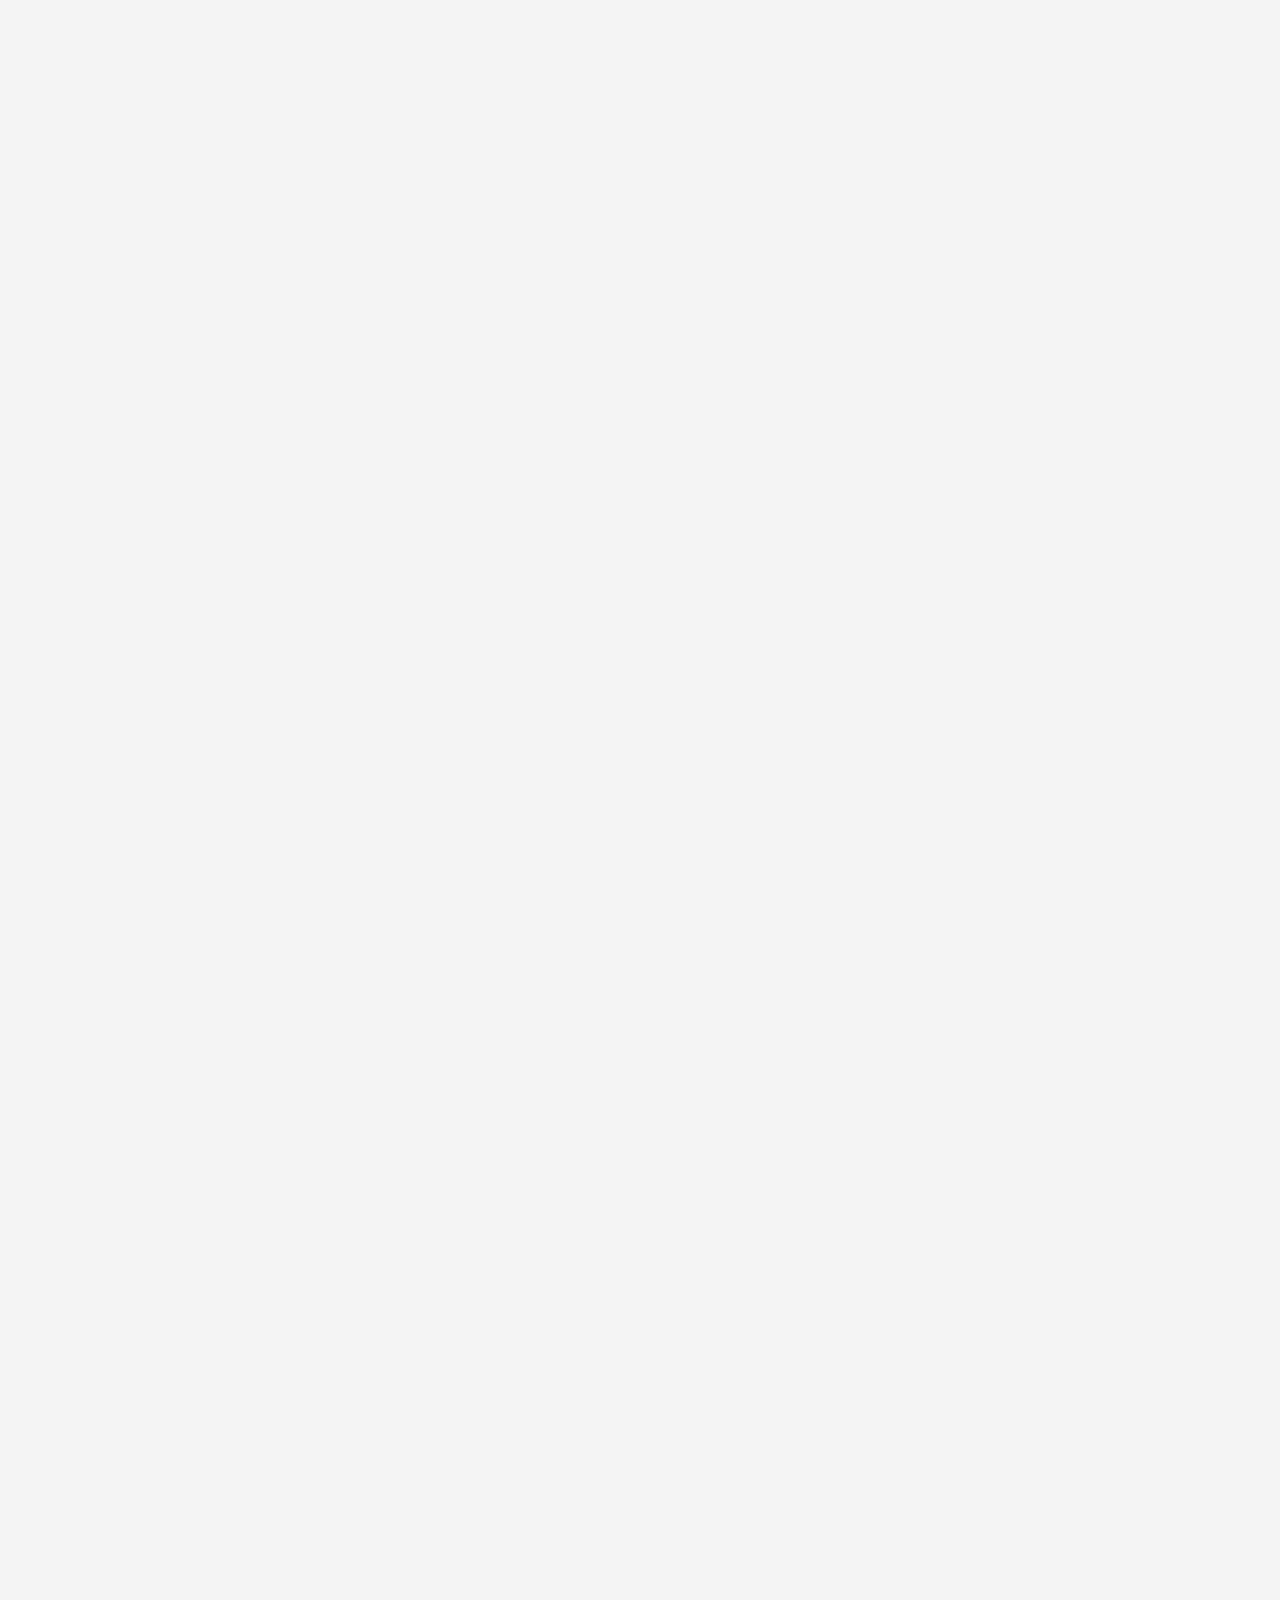
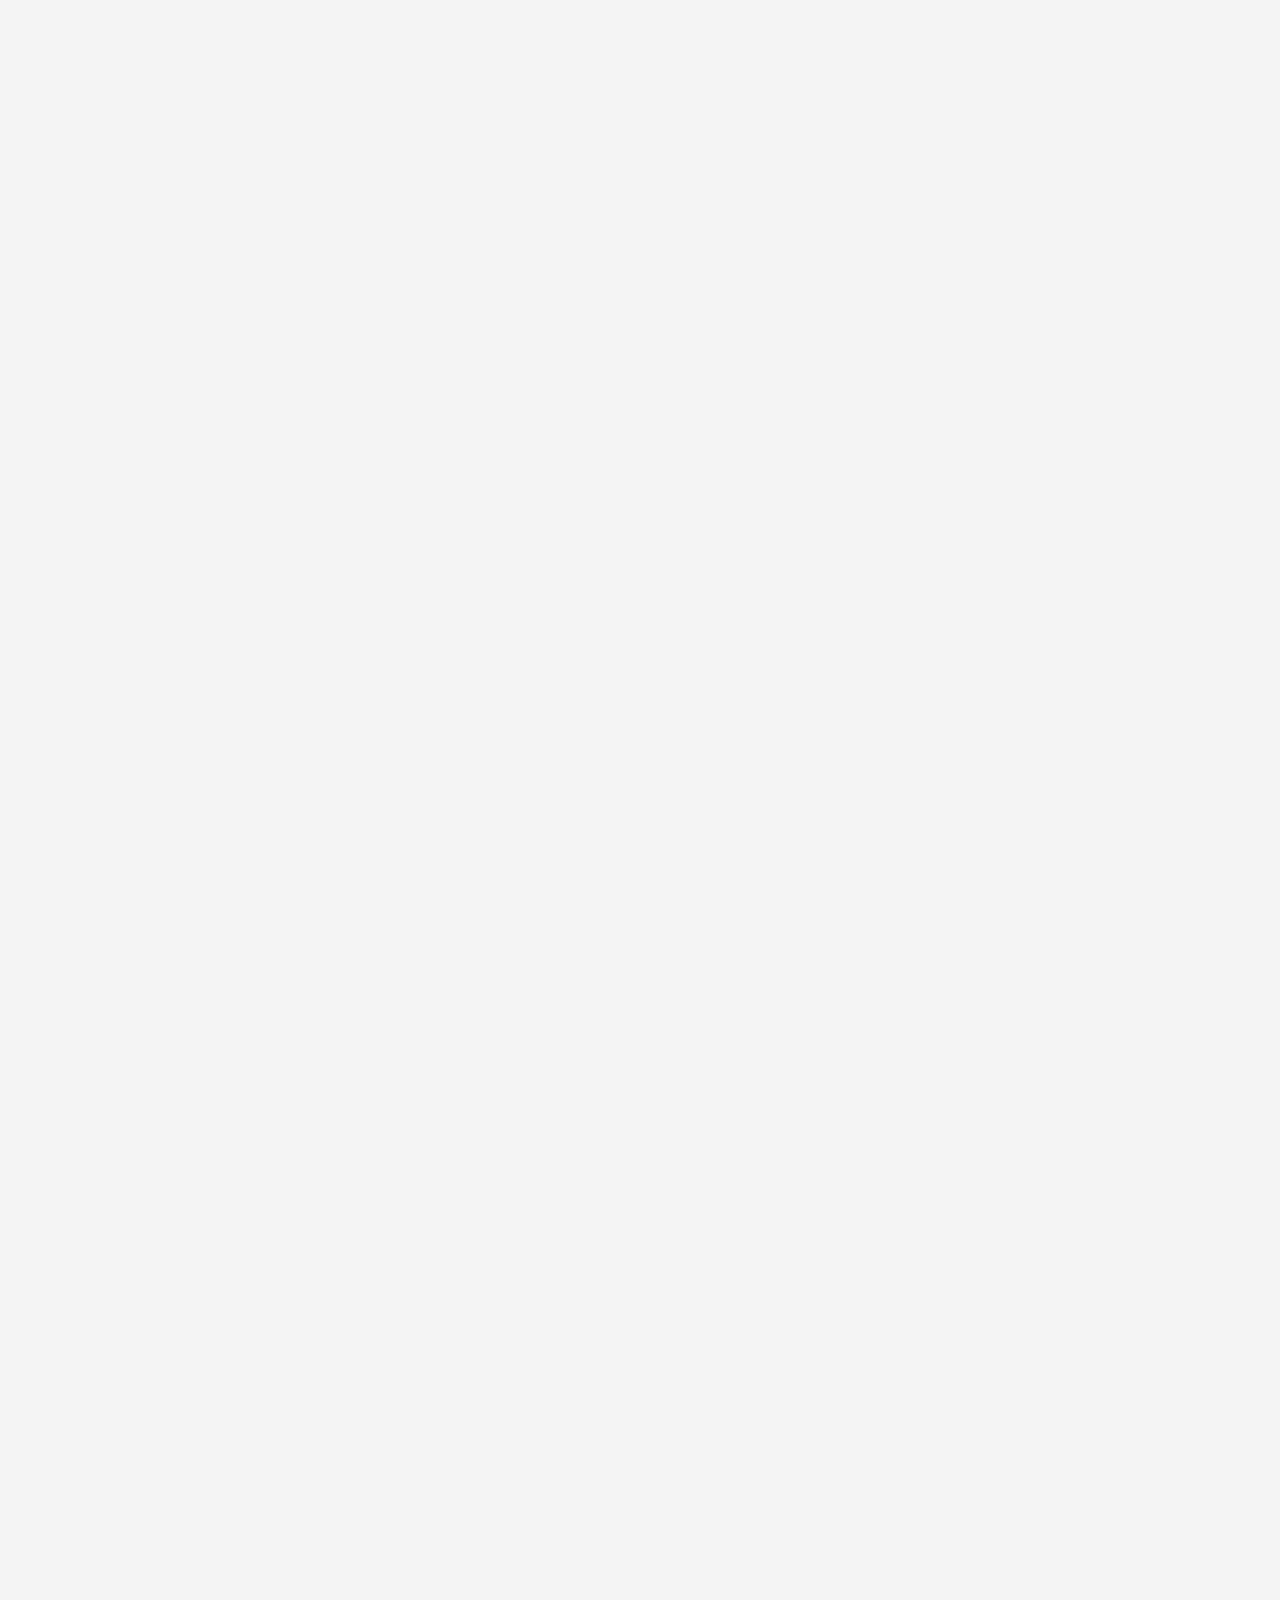
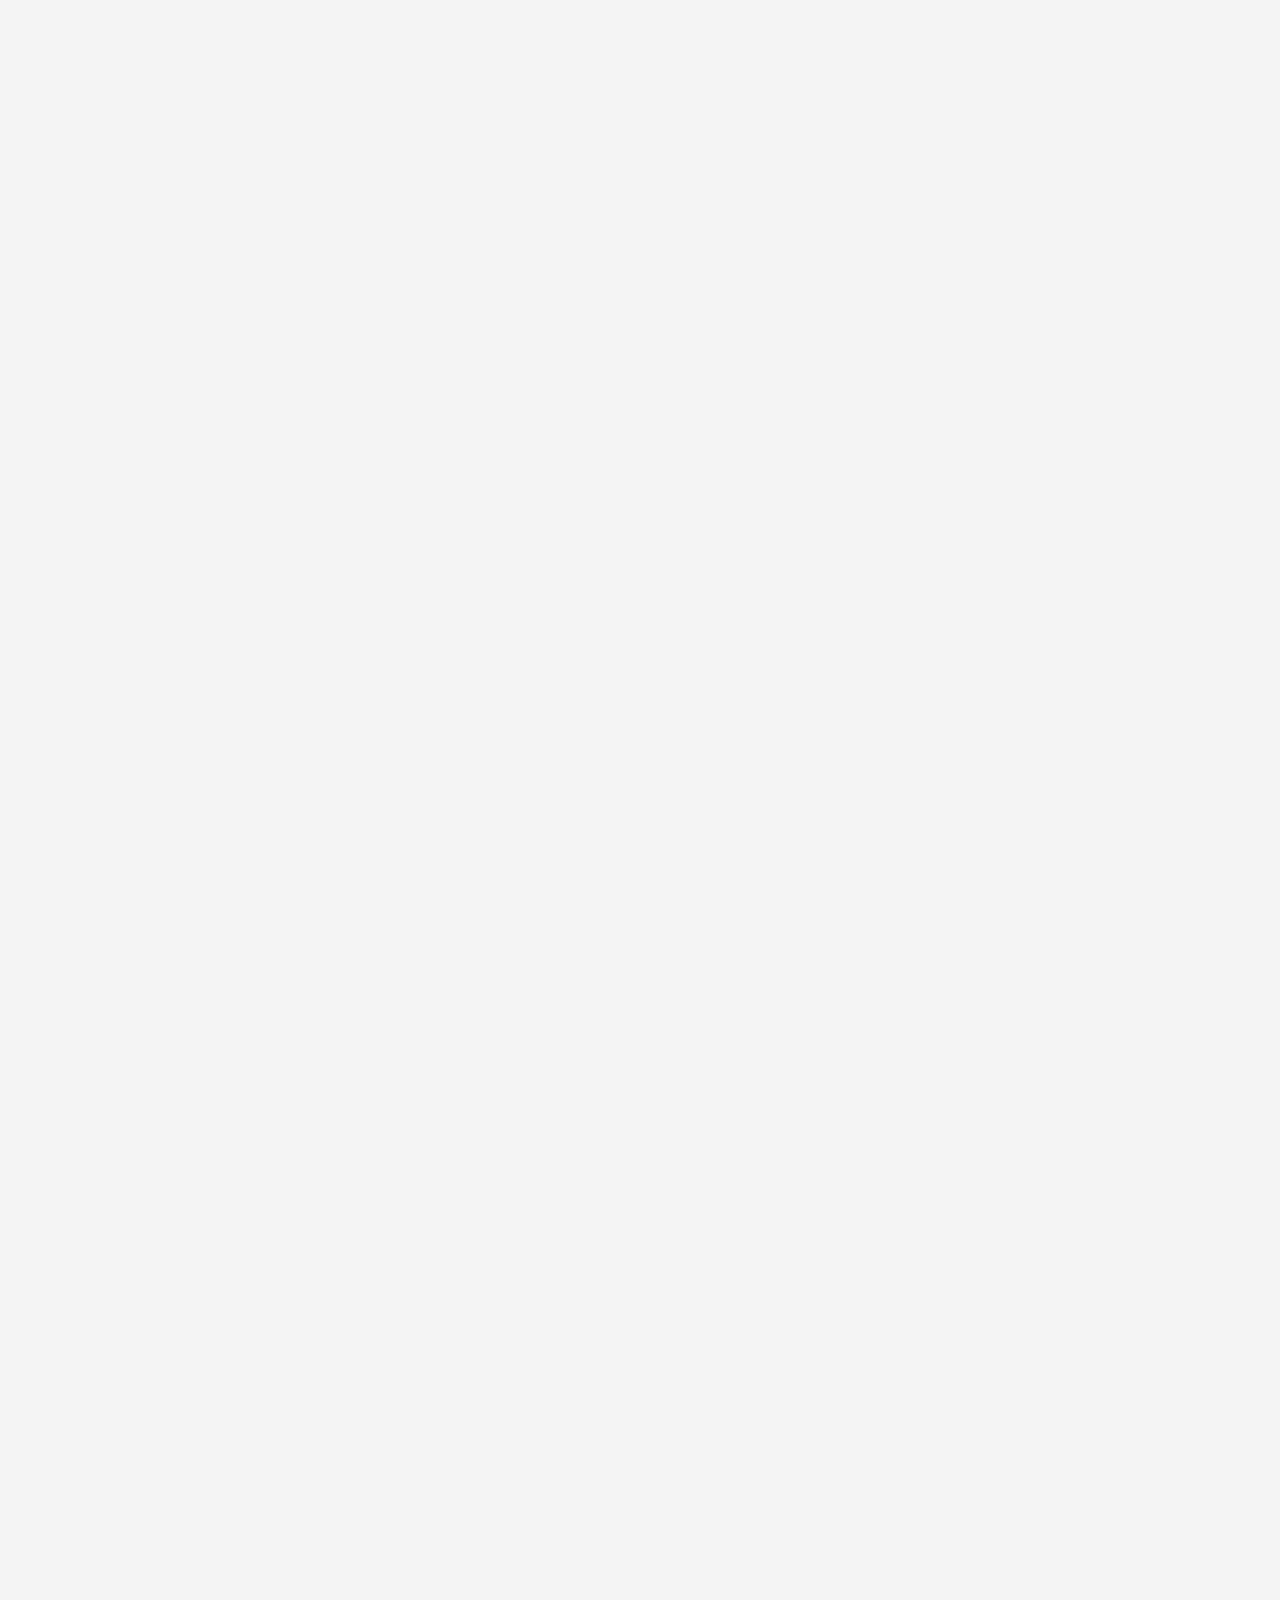
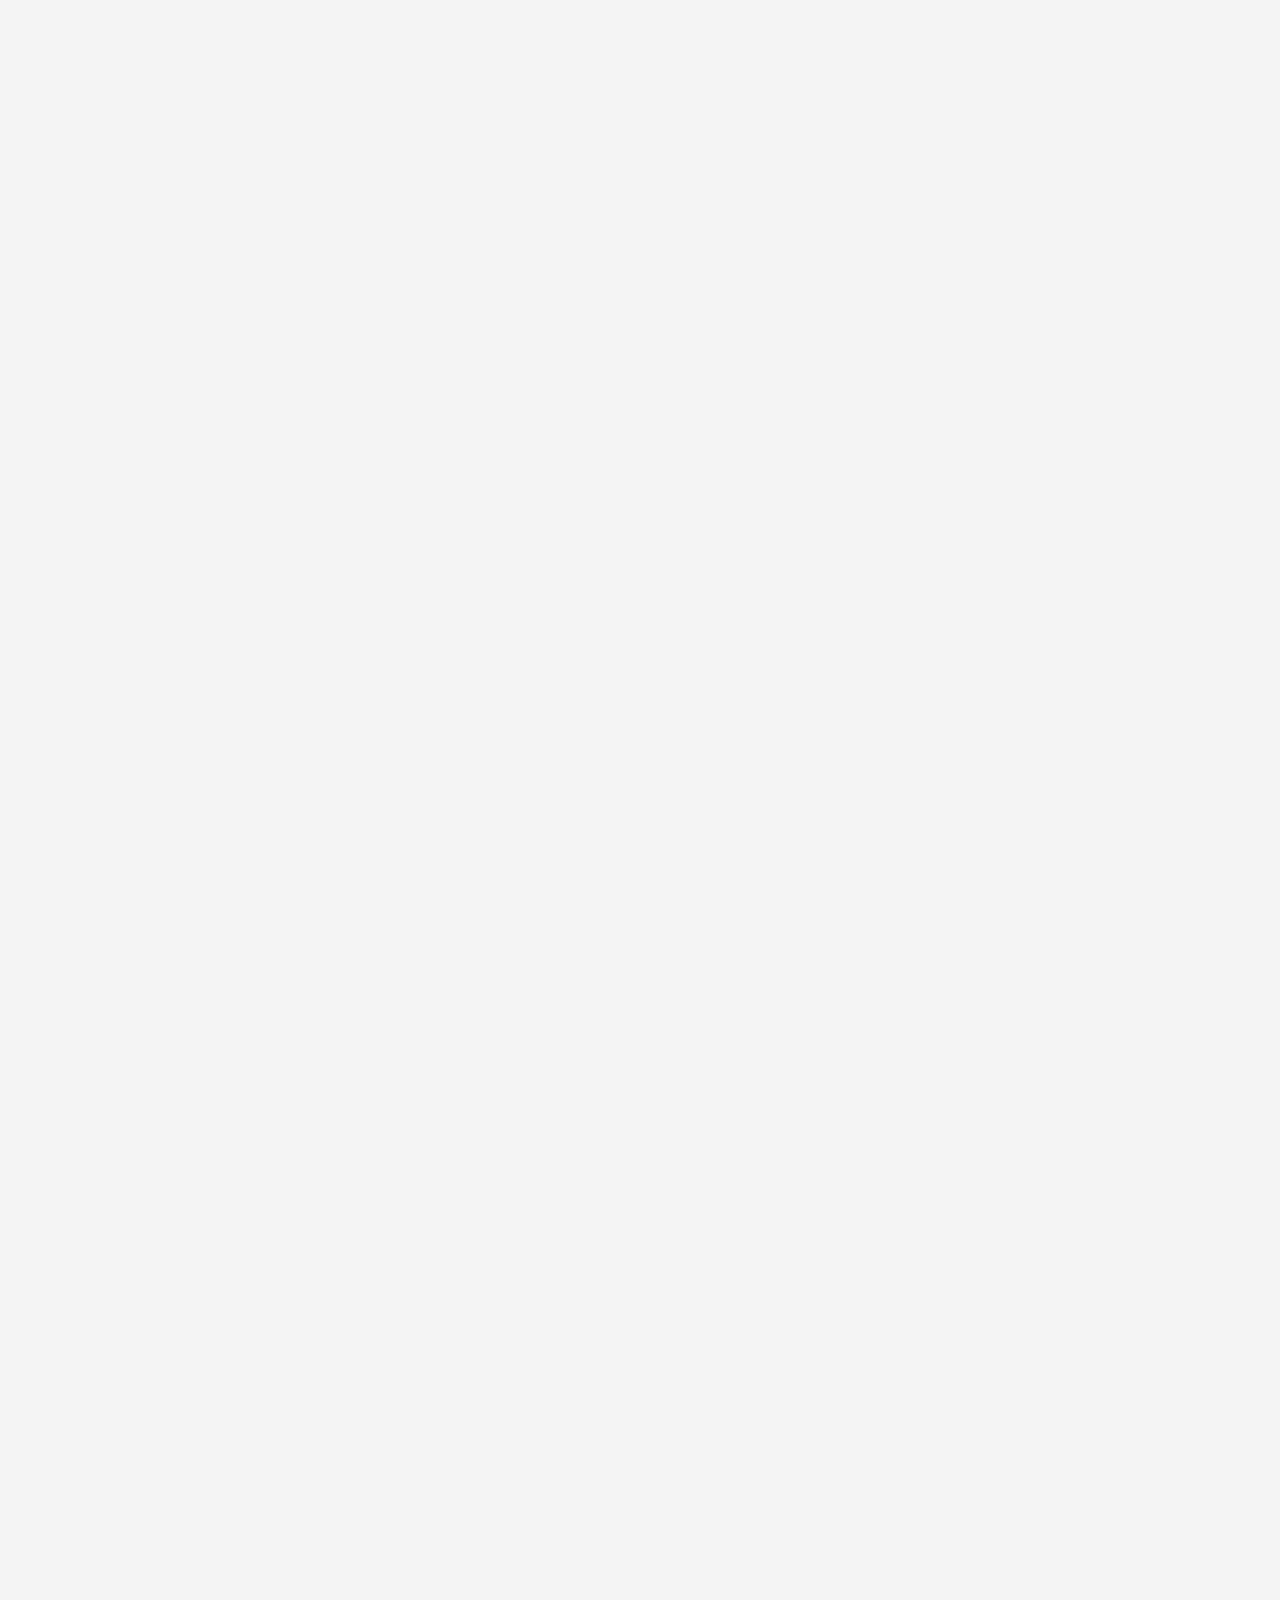
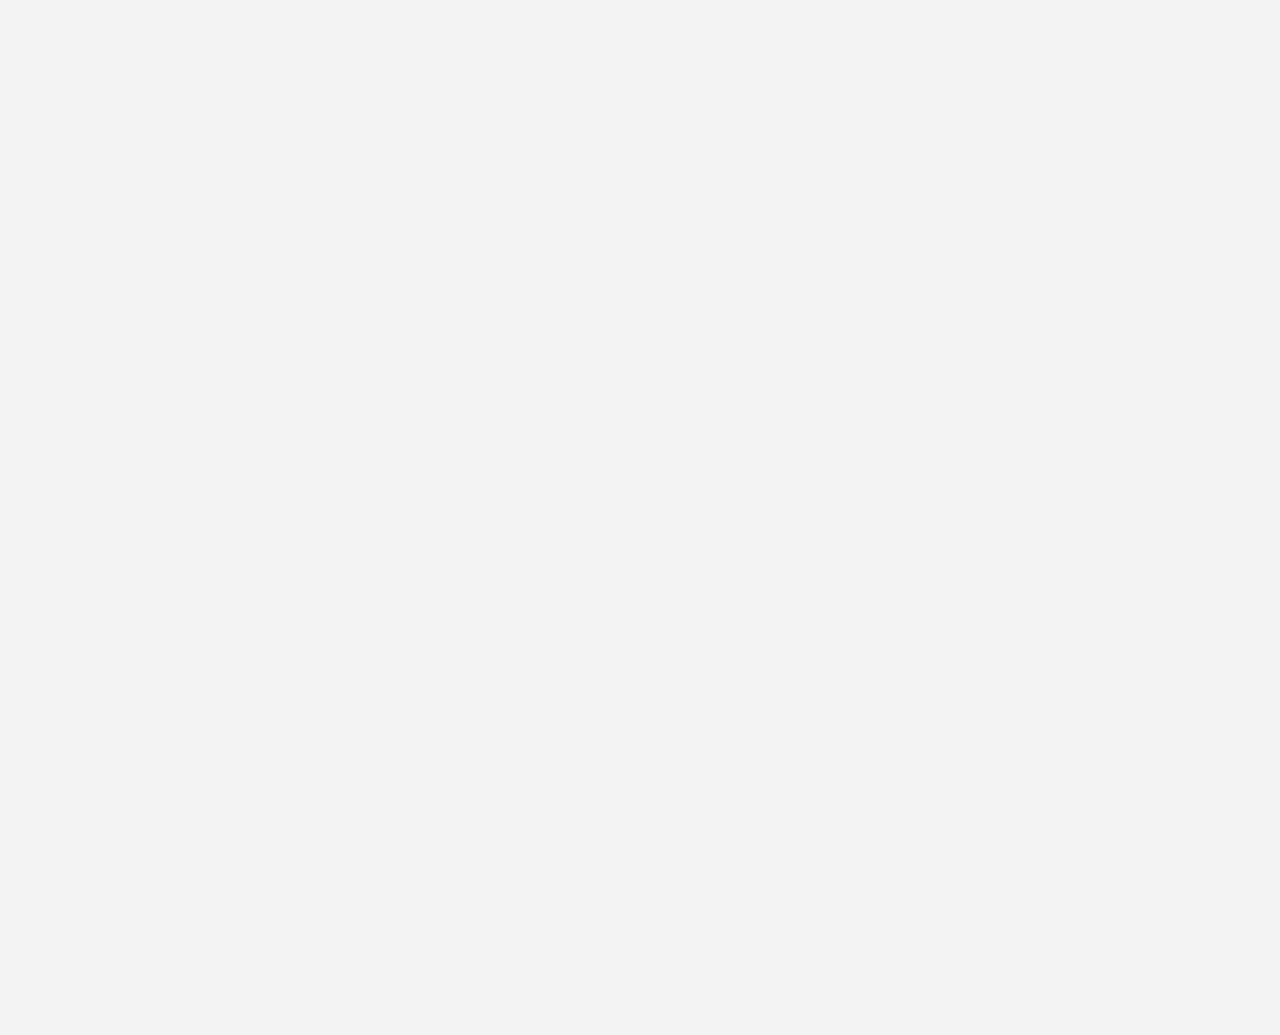
==== index.html @ e2fd811b "minor design fix" ====
<!doctype html>

<html lang="en">
<head>
  <meta charset="utf-8">

  <title>ParkplatzTransform</title>
  <meta name="description" content="ParkplatzTransform">
  <meta name="author" content="SitePoint">

  <link rel="stylesheet" href="css/main.css?v=1.0.39">
  <link rel="stylesheet" href="css/slideshow.css?v=1.0.8">

</head>

  <body id="body" style="opacity: 0; transition: opacity 1s;">














    <div id="container" style="opacity: 0; transition: opacity 1s;">

      <div class='banner' style='opacity: 0.8 !important; background-image: url(img/old01.png); background-position: center bottom;     position: fixed; top: 0; left: 0; width: 100%; z-index: -2; background-size: cover; height: 24em; z-index: -5;'><div class="outer-fader"><div class="column inner-fader"></div></div></div>
          

      <div id="content" style="position: absolute; top: 24em; width: 100%; z-index: -1; background-color: #f3f3f3; color: #333;">
      <div class="column" style="padding: 0; height: 0;">
	<h1 style="position: relative; top: -1.5em; font-size: 2.4em;; color: white;">Parkplatz <span style="color: #a7242d; text-shadow: 1px 1px 0.1em #f99; ">&#x25b6;</span> Transform</h1>
      </div>
        
    <div id="header">
      <div class="column" style="height: 100%; padding: 0;">
        <img alt="logo" id="logo" src="img/logo320-notext.png">
        <div id="menu">
          <a id="menu-news">Termine</a> &#183; 
          <a id="menu-results">Daten</a> &#183; 
          <a id="menu-example">Analyse</a> &#183; 
          <a id="menu-media">Fotos</a> &#183; 
          <a id="menu-downloads">Downloads</a>
        </div>
      </div>
    </div>

















      <div class="bar bar-white" style=''>
        <div class="column">
	   <p class="inline" id='basic-text-intro'></p>
        </div>
      </div>





















      <div class='banner small-banner' style='background-image: url(img/old04.png); background-position: center 14em; background-size: cover;'><div class="outer-fader"><div class="column inner-fader"><h1>Wie?</h1></div></div></div>






      <div class="bar">
        <div class="column">
          <p id='basic-text-about-us-prefix'>Wir entwickeln eine App, mit der viele Menschen Parkplätze kartieren und so Transparenz schaffen können. Wir suchen Mitstreiter:innen, wie dich, um uns für mehr Flächengerechtigkeit und eine lebenswertere Stadt stark zu machen!</p>

          <div class='max-text' onclick="var d = document.getElementById('basic-text-about-us'); d.querySelector('.max-shadow').remove(); d.style.maxHeight = 'unset'; this.className = '';" style="" id='basic-text-about-us'></div>
        </div>
      </div>












          












      <!--
      <div id="target-news"></div>
      <div class="bar">
        <div class="column">
            <h2 style="display: inline-block; margin-right: 1em;">Mach mit!</h2><p>Wir treffen uns zu Plena und Parkplatz-Z&auml;hlaktionen! Auf der Karte siehst Du, wann und wo die n&auml;chsten Veranstaltungen stattfinden.</p>
	    <br>
	    <br>
	    <br>
	    <br>
	    <br>
	    <br>
	    <br>

          <div id="map">

            <div style='position: absolute; top: -6em; left: -2em; right: 0; bottom: 0; z-index: -1;'>
              <div style='margin: auto; height: 100%; width: 900px; background-position: center top; background-image: url(img/logo320.png); background-position: center top; background-size: cover; opacity: 0.06;'></div>
            </div>

	     <off <img id="berlin-map" alt="berlin-map" src="img/berlin-map.svg"/><br> /off>
             <div id="berlin-map"></div>
          </div>

        </div>
      </div>
	     -->













      <div id="target-news"></div>
      <div class='banner' style='background-image: url(img/new01.png); background-position: center 17em;'><div class="outer-fader"><div class="column inner-fader"><h1>Termine</h1></div></div></div>











      <div class="bar">
        <div class="column">




          <div id="upcoming-events"></div>


	  <center><a style='font-size: 2em; cursor: pointer; text-decoration: none;' onclick="var d = document.getElementById('past-events').style.display; if( d == 'block' ) document.getElementById('past-events').style.display = 'none'; else document.getElementById('past-events').style.display = 'block';">&#x25bc;</a></center>
          <br><br>
          <div style='display: none;' id="past-events">
	  </div>

        </div>
      </div>







      <div id="target-results"></div>
      <div class='banner small-banner' style='background-image: url(img/old03.png); background-position: center 30em;'><div class="outer-fader"><div class="column inner-fader"><h1>Daten</h1></div></div></div>






      <div class="bar" style='padding-top: 0;'>
	<iframe id='map-iframe' src="https://staging.app.xtransform.org/?embedded=true" style="border: none; width: 100%; height: 40em;"></iframe>
        <div class="column">
		<p>
      Auf dieser Karte ist der von uns kartierte öffentliche Parkraum <span style="color: #3bb2d0;">&#9148; markiert &#9632;</span> eingezeichnet.
      Vollständige Daten zu allen kartierten Parkplätzen im Geo-JSON Format können <a href="data/parkplatz-transform.zip">hier</a> heruntergeladen werden.
      Diese Daten beinhalten pro Straßenabschnitt den Anzahl der Parkplätze im öffentlichen Parkraum. (Privater Parkraum wie zum Beispiel Supermarkt-Parkplätze und Tiefgaragen sind nicht eingezeichnet.) Daneben haben wir eine Reihe von verschiedenen Charakteristika erhoben: Ist Parken nur zeitweise erlaubt? Wenn ja, wann besteht Parkverbot und wie wird der Parkplatz sonst genutzt? Liegt der Parkplatz parallel, diagonal oder quer zur Fahrbahn? Sind die Parkplätze auf der Straße markiert oder nicht? Sind die Parkplätze gebührenpflichtig oder nicht? Dürfen nur bestimmte Personen den Parkplatz nutzen, z.B. Menschen mit Behinderung, Anwohner:innen... ? Wird auf der Fahrbahn oder in einer Parkbucht geparkt?

		</p>
		<p>
		Hier findest Du die kartographierte Anzahl an Parkpl&auml;tzen pro Stadtbereich
		</p>
	</div>

	<div style="text-align: center; background-color: #f3f3f3; width: 100%;">
		<br>
		<br>
		<script>var maxDataResultIdx = 1; var dataResultIdx = 0;</script>
		<h2 id='data-result-headline'>Datenvisualisierungen</h2>
		<br>
		<br>

		<div style='display: table; margin: auto;'>
			<a style='display: table-cell; vertical-align: middle; font-size: 2em; cursor: pointer; text-decoration: none;' onclick="document.getElementById('data-result-frame-' + dataResultIdx).style.display = 'none'; dataResultIdx = (dataResultIdx <= 0 ? maxDataResultIdx : dataResultIdx-1); document.getElementById('data-result-frame-' + dataResultIdx).style.display = 'inline-block'; ">&#xab; </a>
			<div id='data-result-frame-0' style="display: inline-block; height: 40em; overflow-y: auto;" class="column">
				<iframe title="Anteil der Parkplaetzflaeche am Strassenraum" aria-label="Karte" id="datawrapper-chart-G9cdj" src="https://datawrapper.dwcdn.net/G9cdj/1/" scrolling="no" frameborder="0" style="width: 0px; border: none; min-width: 100% !important; height: 621px;" height="612"></iframe>
			</div>

			<div id='data-result-frame-1' style="display: none; height: 40em; overflow-y: auto;" class="column">
				<iframe title="Parkplaetze pro LOR (Updated 25.01)" aria-label="Balken" id="datawrapper-chart-3oUF5" src="https://datawrapper.dwcdn.net/3oUF5/1/" scrolling="no" frameborder="0" style="width: 0; min-width: 100% !important; border: none;" height="3001"></iframe>
				<script type="text/javascript">
				//!function(){"use strict";window.addEventListener("message",(function(e){if(void 0!==e.data["datawrapper-height"]){var t=document.querySelectorAll("iframe");for(var a in e.data["datawrapper-height"])for(var r=0;r<t.length;r++){if(t[r].contentWindow===e.source)t[r].style.height=e.data["datawrapper-height"][a]+"px"}}}))}();
				</script>
			</div>
			<a style='display: table-cell; vertical-align: middle; font-size: 2em; cursor: pointer; text-decoration: none;' onclick="document.getElementById('data-result-frame-' + dataResultIdx).style.display = 'none'; dataResultIdx = (dataResultIdx >= maxDataResultIdx ? 0 : dataResultIdx+1); document.getElementById('data-result-frame-' + dataResultIdx).style.display = 'inline-block'; ">&#xbb; </a>
		</div>
	</div>

	
	<br>
	<br>
	<br>
	<br>
	<br>
	<div class="column">
	  <center>
	  <h2 style="">Auswertung</h2>
	  </center>
	  <p>
	  Wir sind gerne behilflich wenn ihr als Verkehrswende-Initiativen, Kiezgruppe etc. an einer Analyse interessiert seid, wie Parkraum in eurem Kiez alternativ genutzt werden kann.
	  Kontaktiert uns!
	  Hier zwei Beispiele von Analysen, die wir gemeinsam mit lokalen Initiativen vorbereitet haben:
	  </p>
	  <div style='display: table;'>

		  <a id='pres-prev' style='display: table-cell; vertical-align: middle; font-size: 2em; cursor: pointer; text-decoration: none;'>&#xab; </a>
		  <div id='presentation' style="display: table-cell; cursor: pointer; background-size: cover; width: 100%; height: 30em;"></div>
		  <a id='pres-next' style='display: table-cell; vertical-align: middle; font-size: 2em; cursor: pointer; text-decoration: none;'>&#xbb; </a>
	  </div>
	</div>

      </div>






















      <div id="target-example"></div>

      <div class='banner small-banner' style='background-image: url(img/old02.png); background-position: center;'><div class="outer-fader"><div class="column inner-fader"><h1>Analyse</h1></div></div></div>
      <div class="bar bar-white" style="padding-bottom: 0;">
        <div class="column">
		<p>
		Unsere Kartierungsergebnisse sind open data. Jede*r kann sie downloaden, verarbeiten, mit anderen Daten in Beziehung setzen (z.B. gibt es geographische Informationen im <a href='https://fbinter.stadt-berlin.de/fb/index.jsp'>FIS-Broker</a>).
		Hier seht ihr einige erste Beispiele für Analysen und Visualisierungen unserer Parkraumdaten.
		In unseren Analysen der Parkplätze im öffentlichen Raum in verschiedenen Kiezen nutzen wir lebensweltlich orientierte <a href='https://www.stadtentwicklung.berlin.de/planen/basisdaten_stadtentwicklung/lor/'>Räume LOR</a>). Wir geben dabei einen Konfidenzbereich an, da mit unserer Kartierungsmethode manchmal die Zuordnung von Parkplätzen zu Kiezen nicht eindeutig ist, wenn Parkräume über Kiezgrenzen hinaus gehen.
		</p>

			  <br><br>
		  <center><h2>Schillerkiez</h2><br><br></center>
		  <div style="">
			  <p>
			  Als Beispiel einer Auswertung auf Basis unserer Kartierungen haben wir den Parkraum im  Schillerkiez thematisiert. Dort gibt es eine Initiative für einen verkehrsberuhigten "Kiezblock". Wir haben diese öffentliche Diskussion mit einer Analyse der Flächengerechtigkeit unterstützt. Im Schillerkiez ist der Anteil des Parkraums an der öffentlichen Straßenfläche besonders hoch und der Anteil öffentlicher Grünflächen besonders niedrig.
			  </p>
			  <br><br>
		  K&ouml;nnen wir den &ouml;ffentlichen Raum im <b>Schillerkiez</b> gerechter nutzen?
			  <br>
			  <br>
			  <b style="font-size: 1.3em;">Wir finden: JA!</b>
			  <br>
			  <br>
			  <br>
			  <p> Parkpl&auml;tze nehmen fast ein viertel des &ouml;ffentlichen Stra&szlig;enraums im Schillerkiez ein! Das hei&szlig;t im Kiez ist die Fl&auml;che von fast <b>f&uuml;nf Fu&szlig;ballfeldern f&uuml;r Parkpl&auml;tze</b> reserviert.  </p>
			  <br>
			  <div style="box-shadow: 0em 0em 1em #ccc;  border 1px solid black; border-radius: 2em; background-color: #eee; width: 45%; text-align: center; display: inline-block; vertical-align: top;">
				  <h3 style='display: inline-block;'>Parkraum<br></h3> -- Platz f&uuml;r Maschinen<br>
				  <img style="width: 6em; " src="img/soccer-parking.png"><img style="width: 6em; " src="img/soccer-parking.png"><img style="width: 6em; " src="img/soccer-parking.png"><br><img style="width: 6em; " src="img/soccer-parking.png"><img style="width: 6em; " src="img/soccer-parking.png">
				  <br>
				  <br>
				  <b>4,5 Fu&szlig;ballpl&auml;tze</b><br> f&uuml;r die Parkpl&auml;tze von <span style="display: block; font-weight: bold; font-size: 1.75em;">30%</span> der Anwohner*innen (Autobesitzer*innen)<br><br><br>
			  </div>
			  <div style="box-shadow: 0em 0em 1em #ccc;  border 1px solid black; border-radius: 2em; background-color: #eee; width: 45%; text-align: center; display: inline-block; vertical-align: top; margin-left: 4em;">
				  <h3 style='display: inline-block;'>Lebensraum<br></h3> -- Platz f&uuml;r Menschen<br>
				  <img style="width: 6em; " src="img/soccer.png"><img style="width: 6em; " src="img/soccer.png">
				  <br><br><br><br><br><br><br><br><br><br>
				  <b>2 Fu&szlig;ballpl&auml;tze</b><br> f&uuml;r Gr&uuml;nfl&auml;chen und Spielpl&auml;tze von <span style="display: block; font-weight: bold; font-size: 3em;">100%</span> der Anwohner*innen<br> <br>
			  </div>
			  <div style='' id="example">
				  <p>
				  Das ist <b>mehr als doppelt so viel Fl&auml;che wie f&uuml;r Lebensraum</b> (Gr&uuml;nanlagen und Spielpl&auml;tze) bereitgestellt wird. W&auml;hrend ein Parkplatz nur einer (meist &ouml;konomisch besser gestellten) Minderheit zum Abstellen ihres PKW hilft dienen Gr&uuml;nanlagen allen Stadtbewohnern.
				  Es besitzen aber nur <b>30% der Anwohner*innen ein Auto</b>. 
				  </p>
				  <p>
				  Wir finden, dieses Verh&auml;tnis ist <b>nicht zukunftsweisend</b>, weder f&uuml;r die Gesundheit einer wachsenden urbanen Bev&ouml;lkerung noch f&uuml;r die Anpassung und die Mitigation des Klimawandels!
				  </p>

			  </div>
		  </div>
	  
	  <br>
	  <!--
	  <center><a style='font-size: 2em; cursor: pointer; text-decoration: none;' onclick="var d = document.getElementById('example').style.display; if( d == 'block' ) document.getElementById('example').style.display = 'none'; else document.getElementById('example').style.display = 'block';">&#x25bc;</a></center>
          <div style='display: none;' id="example">
	  -->
	  <br>
	  <br>
	  <br>
	  <br>
	  <br>
        </div>
      </div>




































      <div id="target-media"></div>
      <div class='banner small-banner' style='border-top: 1px solid white; background-image: url(img/new02.png); background-position: center 10em;'><div class="outer-fader"><div class="column inner-fader"><h1>Fotos</h1></div></div></div>
















      <div class="bar bar-white" style="padding-top: 0; padding-bottom: 0; background-color: black;">
        <div class="column">

          <div style="background-color: black;" id='images'>
            <div class="slideshow-container">

              <div id="slideshow-slides">
              </div>

              <a id="slideshow-prev" class="prev">&#10094;</a>
              <a id="slideshow-next" class="next">&#10095;</a>
            </div>

            <div style="display: none; text-align:center;" id="slideshow-dots"> </div>

          </div>
        </div>
      </div>




      <!--<div class='banner small-banner' style='background-image: url(img/old04.png); background-position: center 34em; background-size: cover;'><div class="outer-fader"><div class="column inner-fader"></div></div></div>-->


















      <div id="target-downloads"></div>
	<!--<div class='banner small-banner' style='background-image: url(img/old04.png); background-position: center 33em;'><div class="outer-fader"><div class="column inner-fader"><h1>Downloads</h1></div></div></div>-->

      <div class="bar bar-white">
        <div class="column" style="width: 600px !important; max-width: 600px !important; min-width: 600px; margin-bottom: 6em; margin-top: 3em;">
	  <h2 id='downloads-headline'>Downloads</h2>
		<!--<center><h2>Downloads</h2></center>-->

	  <div style="margin: auto; width: 80%; box-shadow: 0em 0em 1em #ccc; border-radius: 1em; padding: 4em; margin-top: 1em;;">

		  <p>Die vom Projekt kartographierten <a target="_newtab" href="http://geojson.org/">Geo-JSON</a>-Daten k&ouml;nnen hier heruntergeladen werden: <a href="data/parkplatz-transform.zip">Download</a> </p>

		  <div id="downloads"></div>
	  </div>
        </div>
      </div>


















      <div class="bar bar-white"> 
        <div class="column text-centered">
	  <h2 id=''>Twitter</h2>
          <div id="content-social" style="border: 1px solid #eee; min-height: 10em; margin: auto; max-width: 900px !important; width: 900px !important;">
            <a class="twitter-timeline" data-height="600" href="https://twitter.com/ParkplatzT?ref_src=twsrc%5Etfw">Tweets by ParkplatzT</a>
            <script async src="https://platform.twitter.com/widgets.js" charset="utf-8"></script>
          </div>
        </div>
      </div>










    <div id="footer">
      <div class="column">
        <img style="margin-top: 2em; height: 10em;" alt="logo" id="logo-footer" src="img/logo320.png">
	<br>
	<div style="color: #999; padding-right: 1em; text-align: right; vertical-align: top;">
	Parkplatz-Transform ist ein Projekt von...
	</div>
	<br>
	<br>
	<a href="http://www.berliner-strassen-fuer-alle.de/" target="_newtab"><img alt="berl-str-logo" id="berl-str-logo" src="img/berliner-str-fuer-alle-logo.jpeg" style="width: 10em; display: inline;"></a>
	<div style="color: #999; padding-left: 1em; padding-right: 1em; text-align: center; vertical-align: top;">
	...in Zusammenarbeit mit...
	</div>
	<a href="https://changing-cities.org/" target="_newtab"><img alt="changing-cities-logo" id="changing-cities-logo" src="img/changing-cities-logo.svg" style="margin-right: 3em; width: 11em; display: inline;"></a>

	<br>
	<br>
	<br>
	<br>
	<br>
	<br>
	<br>

        <div id="twitter">
          <a href="https://twitter.com/ParkplatzT?ref_src=twsrc%5Etfw" data-size="large" data-show-screen-name="false" data-show-count="false" class="align-bottom">Follow @ParkplatzT</a>
          <script async src="https://platform.twitter.com/widgets.js" charset="utf-8"></script>
        </div>

        <div><a href="impressum.html" target="_blank">Impressum</a></div>

        <div><a href="datenschutz.html" target="_blank">Datenschutz</a></div>

        <div>
          <a href="mailto:parkplatztransform@riseup.net">eMail</a>
        </div>

        <div>
          <a style="" href="mailto:magnus.leuthner@googlemail.com">webdesign</a>
        </div>

        <div style="display: none;" id="languages">
          <img alt='german' id="lang-german" src="img/lang-german.png">
          <img alt='english' id="lang-english" src="img/lang-english.png">
        </div>
      </div>

    </div> <!-- content -->
    </div> <!-- container -->










    <script src="js/d3.js?v=1.0.0"></script>
    <script src="js/slideshow.js?v=1.0.7"></script>
    <script src="js/main.js?v=1.0.17"></script>

  </body>

</html>
---- css/main.css ----
html {
  margin: 0;
  padding: 0;
  font-family: sans-serif;
}

body {
  padding: 0;
  margin: 0;
  background-color: #f3f3f3;
  color: #030303;
}

h1 {
  display: inline;
  margin: 0;
  margin-right: 0.1em;
  /* font-variant: small-caps; */
  text-shadow: 1px 1px 0.1em #aaa;
  color: #666;
  font-weight: normal;
  letter-spacing: 0.42em;
  text-transform: uppercase;
  font-size: 2em;
  font-weight: bold;
}

h2 {
  display: inline;
  margin: 0;
  margin-right: 0.1em;
  /* font-variant: small-caps; */
  text-shadow: 1px 1px 0.15em #999;
  color: #666;
  font-weight: normal;
  letter-spacing: 0.38em;
  text-transform: uppercase;
}

p {
  text-align: justify;
  line-height: 2.0em;
}

#circle-popup {
  max-height: 100%;
  overflow-y: auto;
  overflow-x: hidden;
  border: 1px solid #666;
  z-index: 5;
  margin: 1em;
  width: 30em;
  padding: 1em;
  line-height: 1.5em;
  background-color: white;
  filter: drop-shadow(0px 0px 0.5em #999);
  position: absolute;
  visibility: hidden;
}

#upcoming-events {
  margin-top: 4em;
}
#upcoming-events p, #past-events p, #circle-popup p {
  display: block; 
  margin-top: 1em; 
  margin-bottom: 1em; 
  margin-left: 0; 
  margin-right: 0;
}

#upcoming-events h4, #past-events h4, #circle-popup h4 {
  line-height: 1.0em;
  margin-bottom: 0;
}

p.inline {
 display: inline;
}

#header {
  opacity: 0.90;
  position: sticky;
  top: 0em;
  height: 5em;
  z-index: 1;
  box-shadow: 0em 0em 1em #666;
  background-color: #f3f3f3;
  transition: background-color 1s, box-shadow 1s, opacity 1s, height 1s;
}
#header:hover {
  opacity: 1;
  box-shadow: 0em 0em 2em #333;
  transition: background-color 1s, box-shadow 1s, opacity 1s;
}

#header .column {
  position: relative;
  user-select: none;
  opacity: 1;
}

#header img#logo {
  transition: height 1s, right 1s;
  height: 7em;
  top: 0em;
  right: 1em;
  position: absolute;
  z-index: 1;
}

#header img#logo:hover {
  transition: height 1s, right 1s;
  height: 9em;
  right: 0em;
  top: 0.2em;
  position: absolute;
}

#header #menu {
    position: absolute;
    top: 45%;
    color: red;
}

#header #menu a {
  text-decoration: none;
  padding-right: 0.5em;
  padding-left: 0.5em;
  cursor: pointer;
  user-select: none;
  text-shadow: 1px 1px 0.15em #999;
  color: #666;
  font-weight: normal;
  letter-spacing: 0.28em;
  text-transform: uppercase;
}

#footer {
  bottom: 0;
  width: 100%;
  background-color: #cecece;
  color: #333;
  text-align: center;
  box-shadow: 0em 0em 2em #333;
  padding-bottom: 4em;
}

#footer .column div {
  display: inline-block;
  padding-right: 5em;
  padding-top: 2em;
  padding-bottom: 2em;
}

#footer img#lang-english {
  height: 1em;
}

#footer img#lang-german {
  height: 1em;
}

.column {
  width: 900px;
  margin: auto;
  padding: 1em;
  min-width: 900px;
  overflow: visible;
}

.bar {
  padding-top: 3em;
  padding-bottom: 3em;
}

.bar-small {
  padding-top: 4em;
  padding-bottom: 4em;
}

.bar-red {
  color: white;
  background-color: #a7242d;
  padding-top: 2em;
  padding-bottom: 2em;
}

.bar-blue {
  color: white;
  background-color: #242da7;
}

.bar-lightblue h2 {
  color: #fff;
  text-shadow: 1px 1px 0.1em #333;
}

.bar-lightblue a {
  color: #fff !important;
  text-shadow: 1px 1px 0.2em #333;
}

.bar-lightgrey {
  background-color: #ddd;
  color: #333;
}

.bar-grey {
  color: white;
  background-color: #888;
  text-shadow: 1px 1px 0.2em #333;
}
.bar-grey h2 {
  color: white;
  text-shadow: 1px 1px 0.2em #333;
}

.bar-black {
  color: white;
  background-color: #111;
  text-shadow: 1px 1px 0.2em #fff;
}
.bar-black h2 {
  color: white;
  text-shadow: 1px 1px 0.2em #fff;
}

.bar-blue h2 {
  color: white;
  text-shadow: 1px 1px 0.2em #eef;
}

.bar-red h2 {
  color: #fcc;
  text-shadow: 1px 1px 0.2em #e7547d;
}

#map {
  min-height: 52em;
  margin: auto;
  text-align: center;
  position: relative;
}
div#berlin-map {
  max-width: 800px;
  position: relative;
  margin: auto;
}



a {
  color: #333;
  text-decoration: underline;
}

a:link {
  color: #333;
  text-decoration: underline;
}

/* visited link */
a:visited {
  color: #333;
  text-decoration: underline;
}

/* mouse over link */
a:hover {
  color: red;
  text-decoration: underline;
}

/* selected link */
a:active {
  color: red;
  text-decoration: underline;
}

div#images {
}

div.banner {
  box-shadow: 0em 0em 1em #666;
  background-size: cover; 
  height: 10em; 
  background-position: center bottom;
  background-blend-mode: hard-light;
  background-color: black;
/*
  opacity: 0.3;
  transition: opacity 1s;
*/
}

div.banner:hover {
/*
  opacity: 0.8;
  transition: opacity 1s;
*/
}

div.small-banner {
  height: 6em; 
}

div.tiny-banner {
  height: 4em; 
}

div.tall-banner {
  height: 40em; 
}

div.high-banner {
  height: 30em; 
}

div.outer-fader {
  /*background-color: black;*/
  height: 100%;
}

div.inner-fader {
  display: flex;
  align-items: flex-end;
  padding-bottom: 0;
  padding-top: 0;
  height: 100%;
}
div.inner-fader h1 {
    margin-bottom: 0.2em;
    color: #ddd;
    text-shadow: 0 0 0.2em #333;
    font-size: 3em;
    font-weight: bold;
}

img#berl-str-logo {
  transition: opacity 1s;
  opacity: 0.8;
  width: 6em;
  z-index: 1;
  margin: auto;
  mix-blend-mode: multiply;
}

img#berl-str-logo:hover {
  opacity: 1;
  transition: opacity 1s;
}

.text-centered {
  text-align: center;
}

.max-text {
  cursor: pointer;
  position: relative;
  max-height: 4em;
  overflow: hidden;
}
.max-shadow {
  position: absolute;
  top: 0em;
  width: 100%;
  height: 4em;
  background: -webkit-linear-gradient(transparent, #f3f3f3);
  background: -o-linear-gradient(transparent, #f3f3f3);
  background: -moz-linear-gradient(transparent, #f3f3f3);
  background: linear-gradient(transparent, #f3f3f3);
}
.max-shadow span {
  position: absolute;
  bottom: 0;
  left: 50%;
  font-size: 1.5em;
}
---- css/slideshow.css ----
/* Slideshow container */
div #slideshow-slides {
  text-align: center;
  margin-top: 0;
  padding: 0;
}

.slideshow-container {
  max-width: 1000px;
  position: relative;
  margin: auto;
}

/* Hide the images by default */
.slideshow-slide {
  display: none;
  overflow: hidden;
}

.slideshow-slide img {
  height: 500px;
}

/* Next & previous buttons */
.prev, .next {
  cursor: pointer;
  position: absolute;
  top: 50%;
  width: auto;
  margin-top: -22px;
  padding: 16px;
  color: #666;
  font-weight: bold;
  font-size: 18px;
  transition: 0.6s ease;
  border-radius: 0 3px 3px 0;
  user-select: none;
}

/* Position the "next button" to the right */
.next {
  right: 0;
  border-radius: 3px 0 0 3px;
  text-decoration: none;
}
.prev {
  left: 0;
  border-radius: 3px 0 0 3px;
  text-decoration: none;
}

/* On hover, add a black background color with a little bit see-through */
.prev:hover, .next:hover {
  text-decoration: none;
}

/* Caption text */
.text {
  padding: 2em;
  color: #eee;
}

/* Number text (1/3 etc) */
.numbertext {
  color: #f2f2f2;
  font-size: 12px;
  padding: 8px 12px;
  position: absolute;
  top: 0;
}

/* The dots/bullets/indicators */
.dot {
  cursor: pointer;
  height: 15px;
  width: 15px;
  margin: 0 2px;
  background-color: #bbb;
  border-radius: 50%;
  display: inline-block;
  transition: background-color 0.6s ease;
}

.active, .dot:hover {
  background-color: #717171;
}

/* Fading animation */
.fade {
  -webkit-animation-name: fade;
  -webkit-animation-duration: 1.5s;
  animation-name: fade;
  animation-duration: 1.5s;
}

@-webkit-keyframes fade {
  from {opacity: .4}
  to {opacity: 1}
}

@keyframes fade {
  from {opacity: .4}
  to {opacity: 1}
}
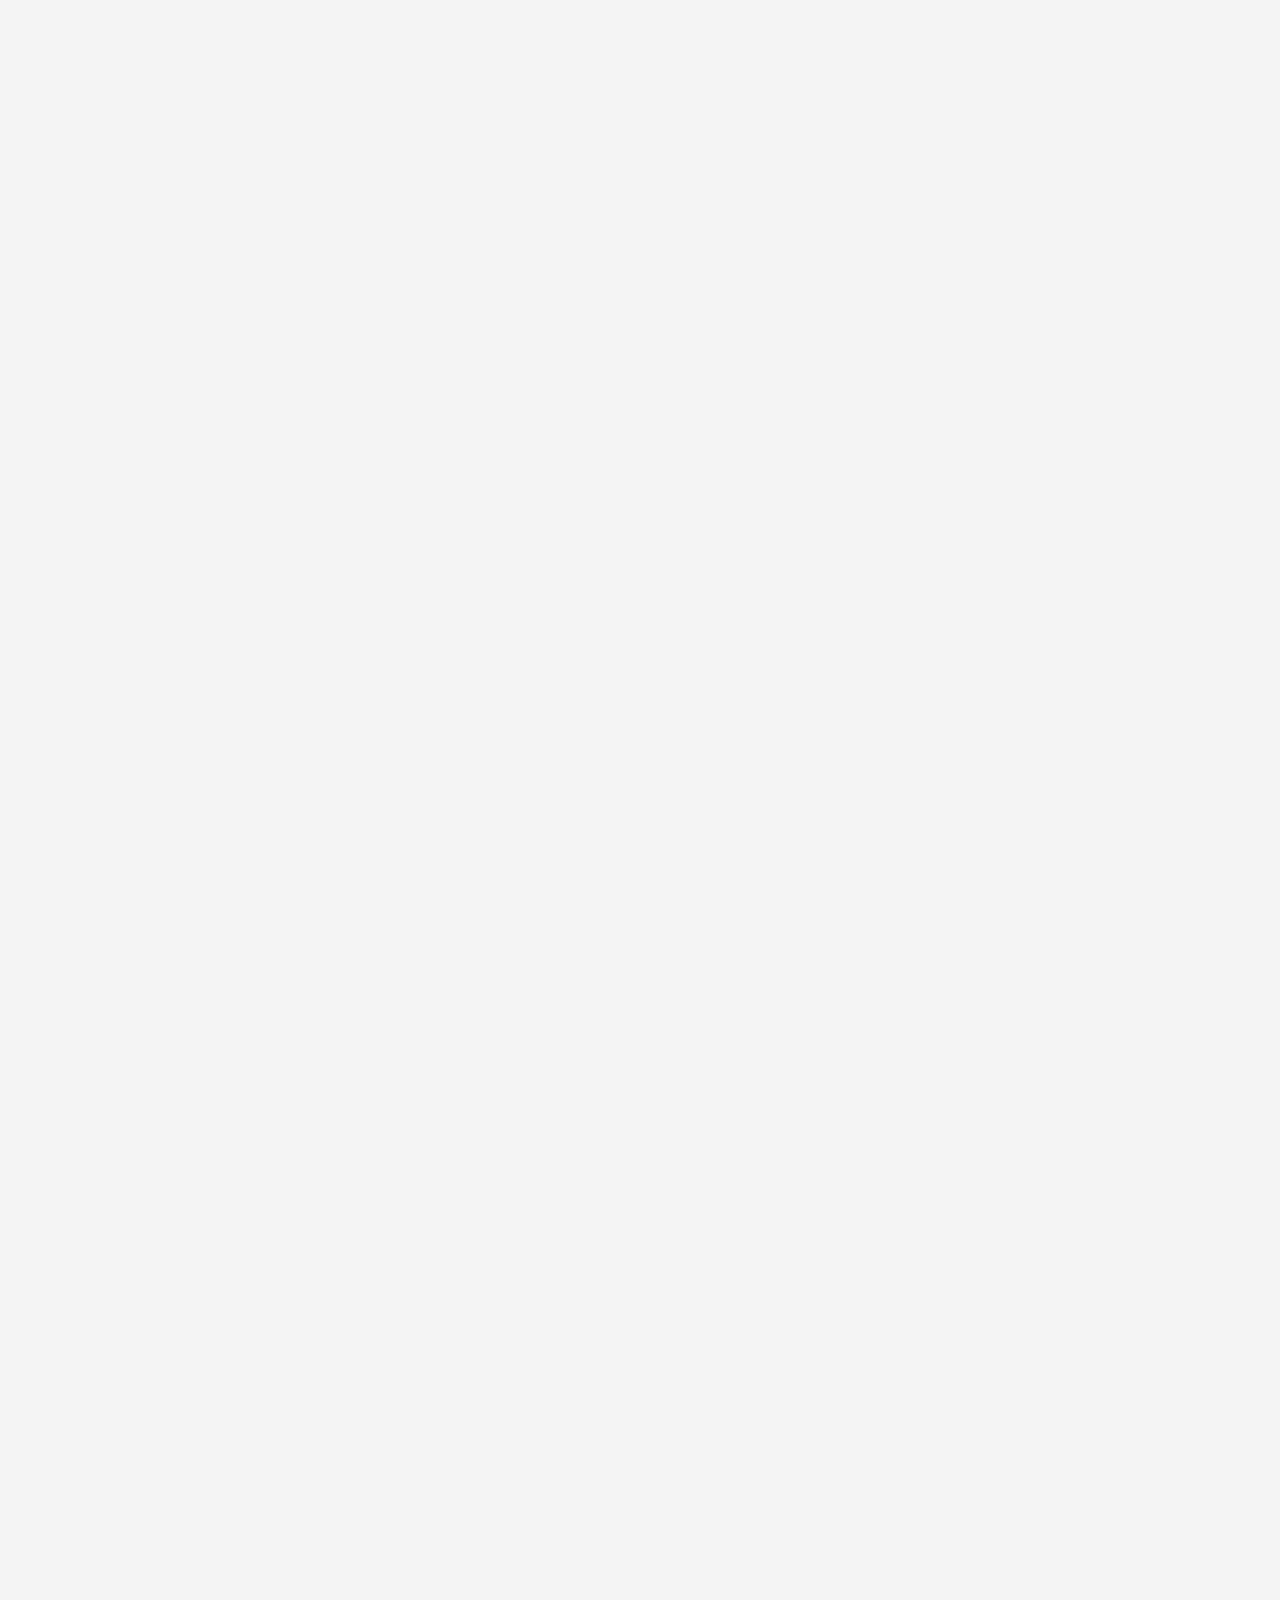
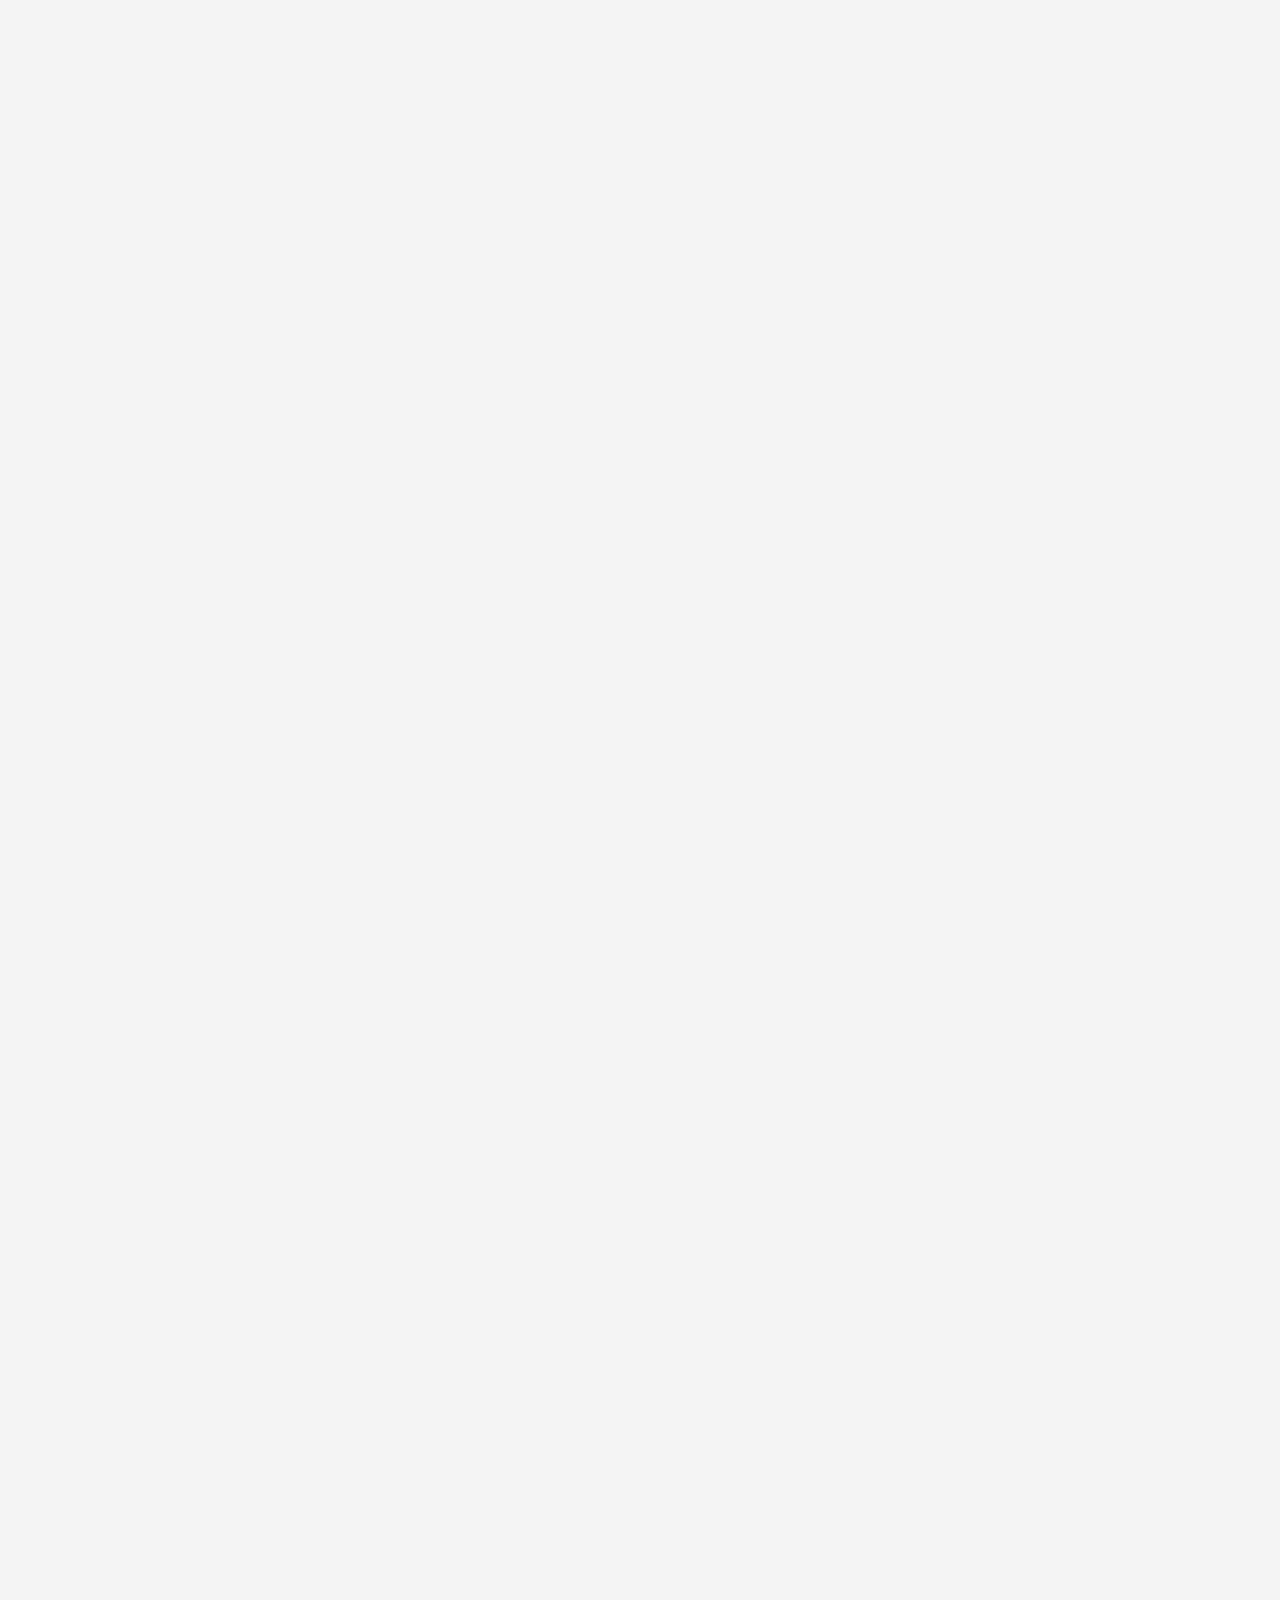
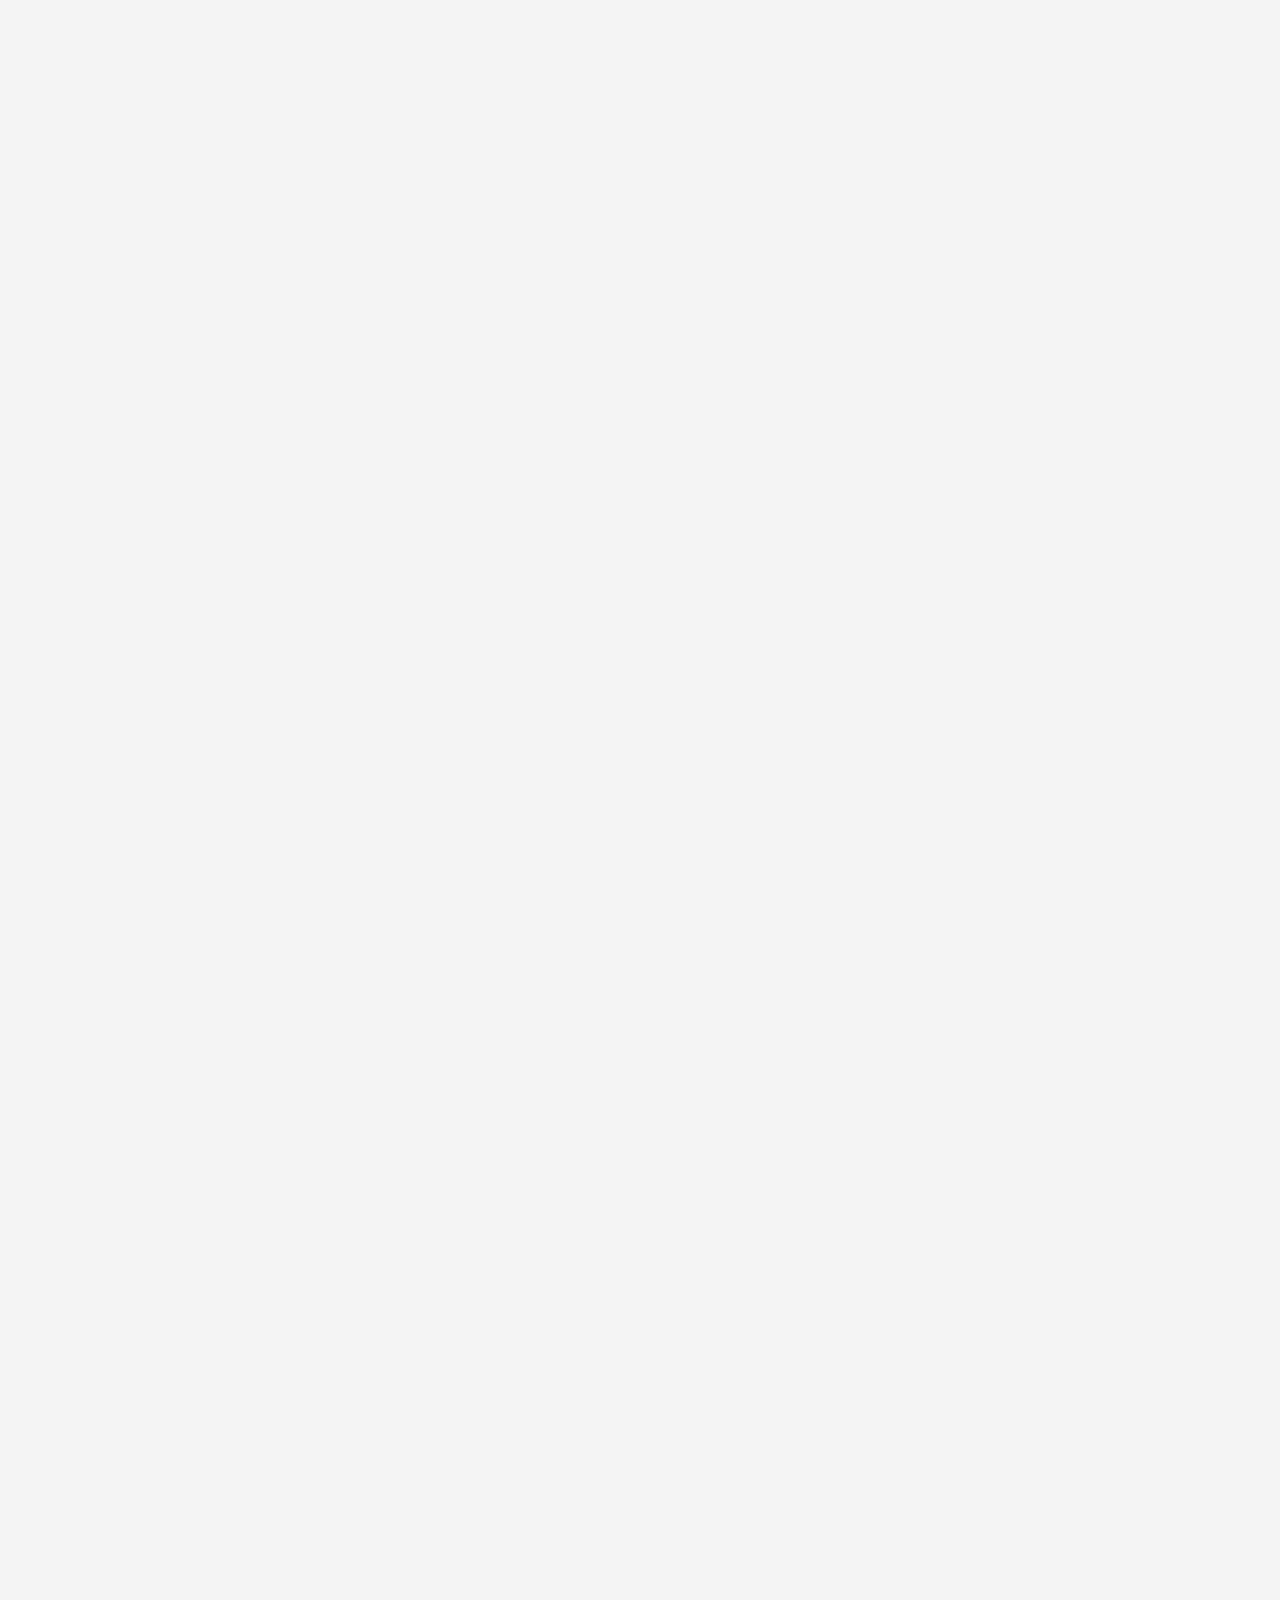
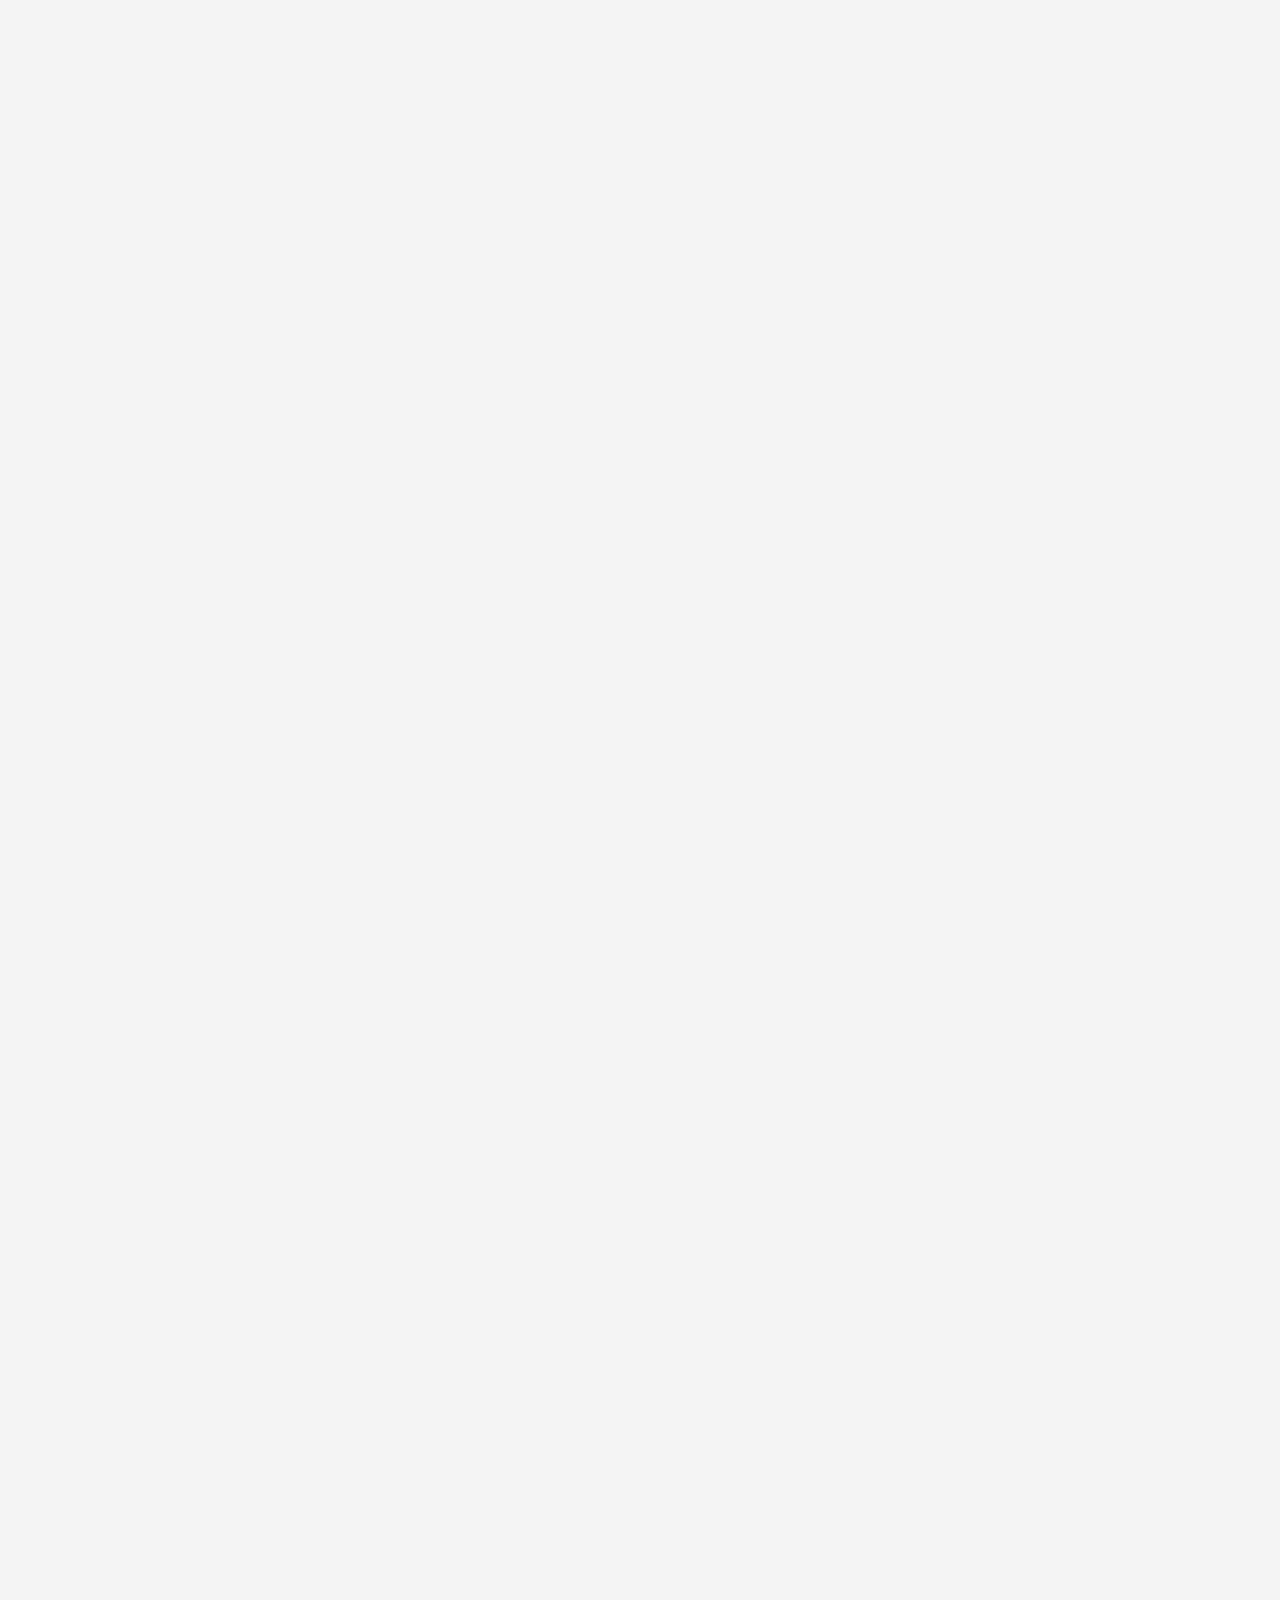
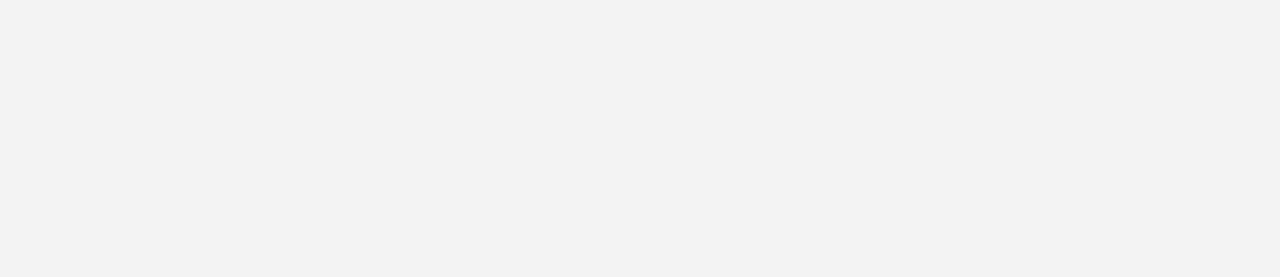
==== commit 5b51da7b: "removed data visualizations (for now, as requested by Christoph)" ====
--- a/index.html
+++ b/index.html
@@ -229,6 +229,7 @@
 		</p>
 	</div>
 
+	<!--
 	<div style="text-align: center; background-color: #f3f3f3; width: 100%;">
 		<br>
 		<br>
@@ -252,6 +253,7 @@
 			<a style='display: table-cell; vertical-align: middle; font-size: 2em; cursor: pointer; text-decoration: none;' onclick="document.getElementById('data-result-frame-' + dataResultIdx).style.display = 'none'; dataResultIdx = (dataResultIdx >= maxDataResultIdx ? 0 : dataResultIdx+1); document.getElementById('data-result-frame-' + dataResultIdx).style.display = 'inline-block'; ">&#xbb; </a>
 		</div>
 	</div>
+	-->
 
 	
 	<br>
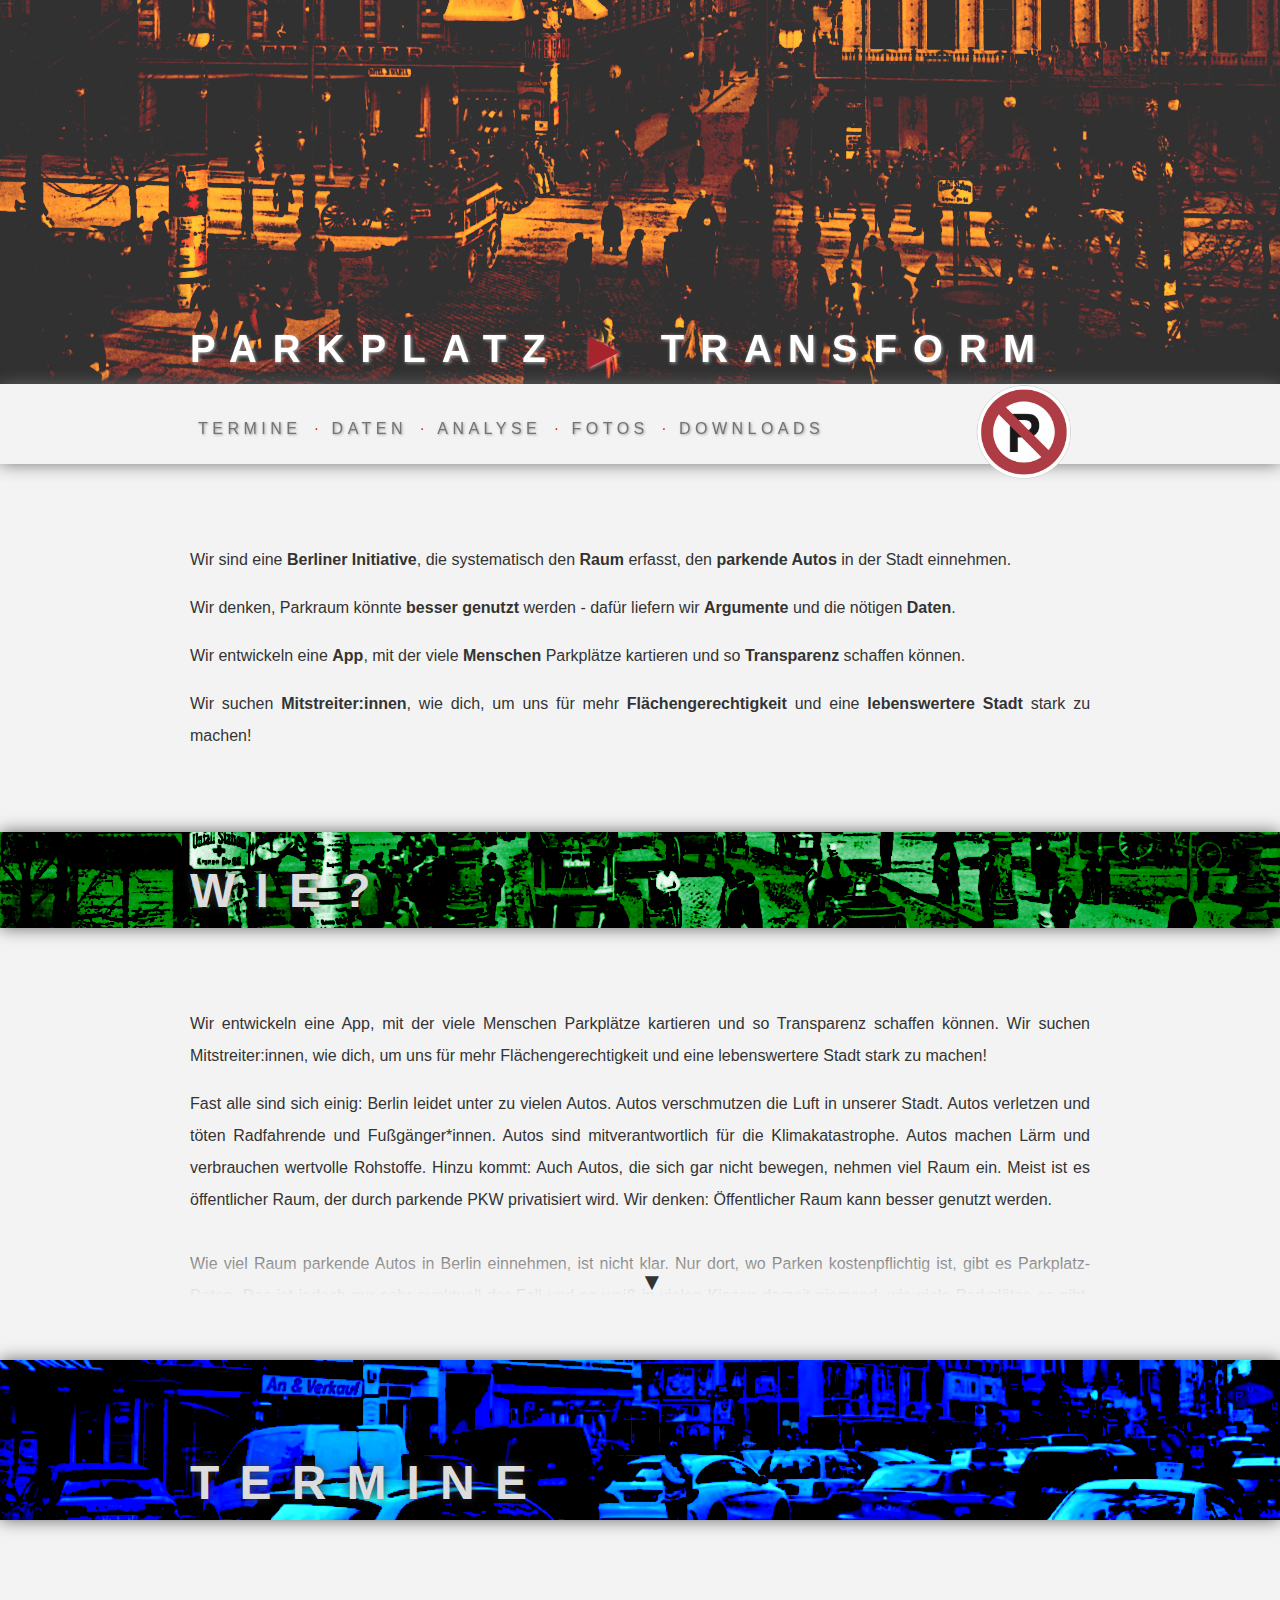
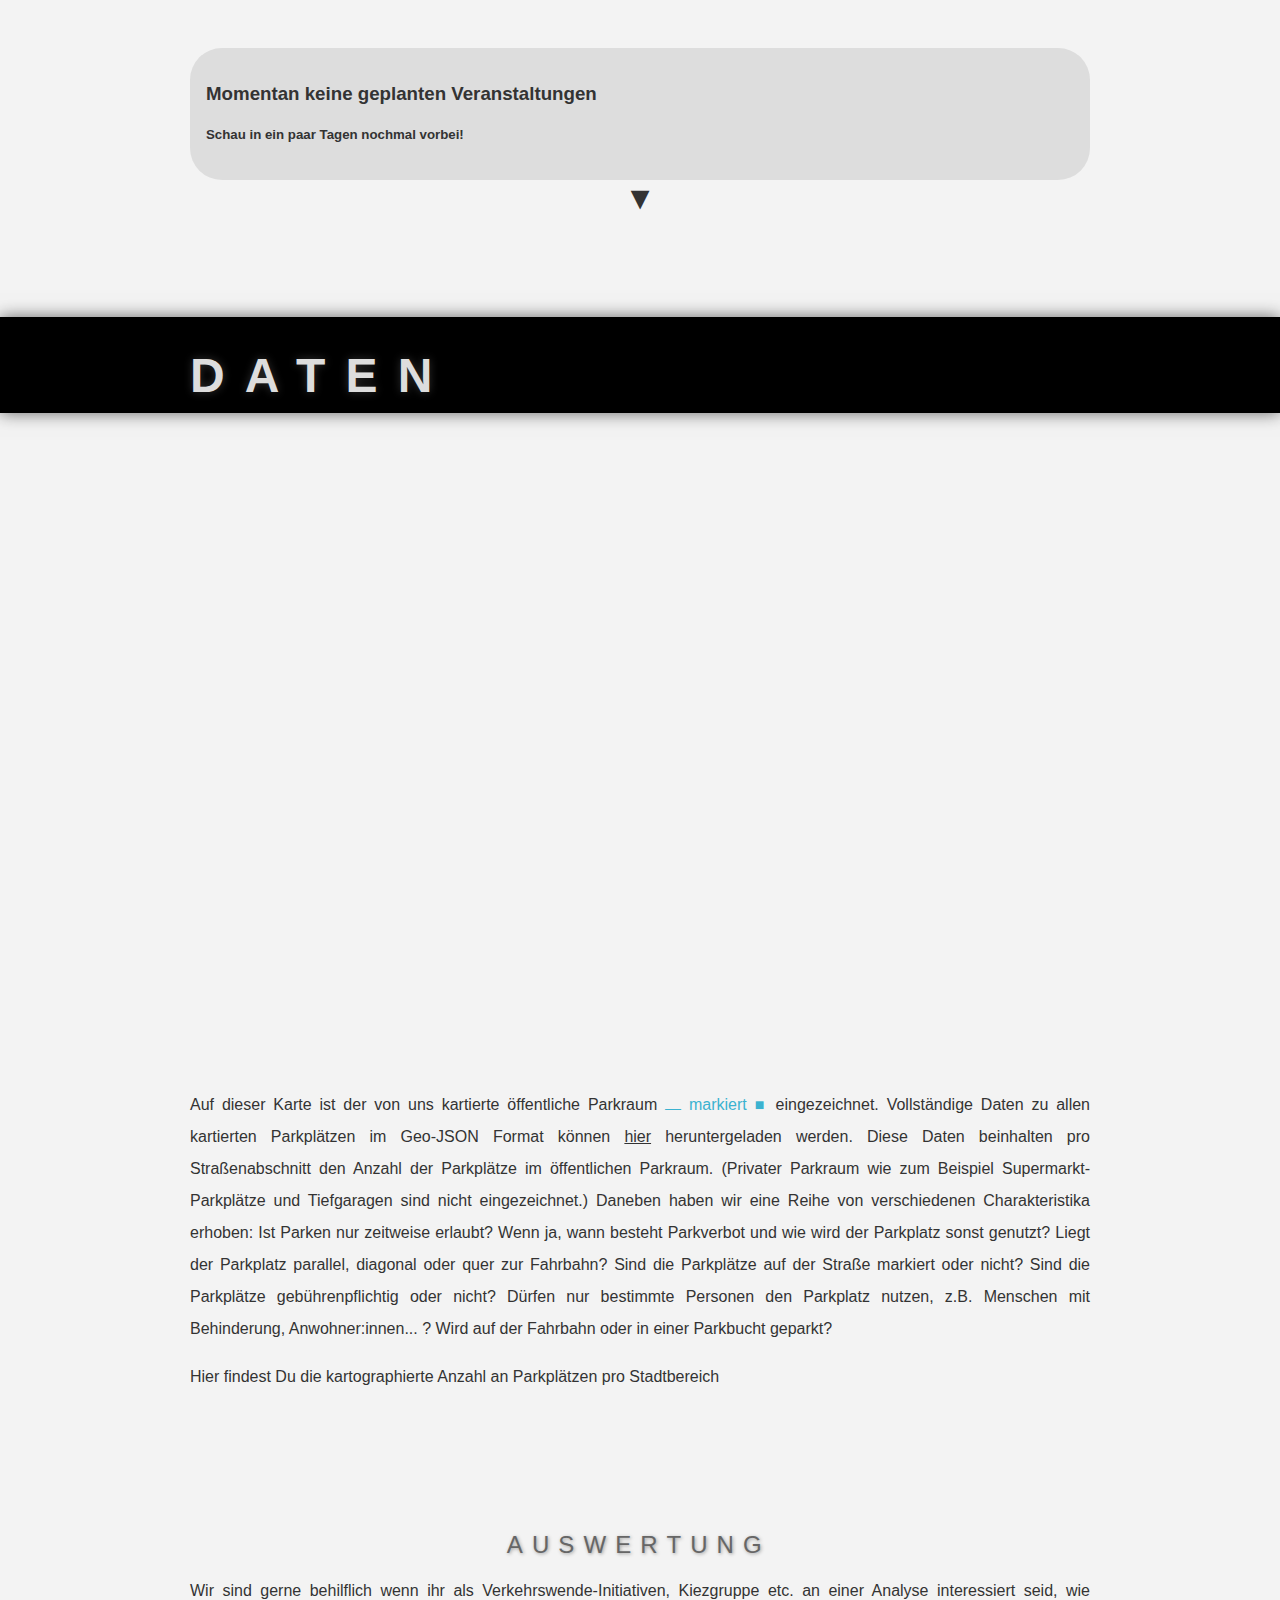
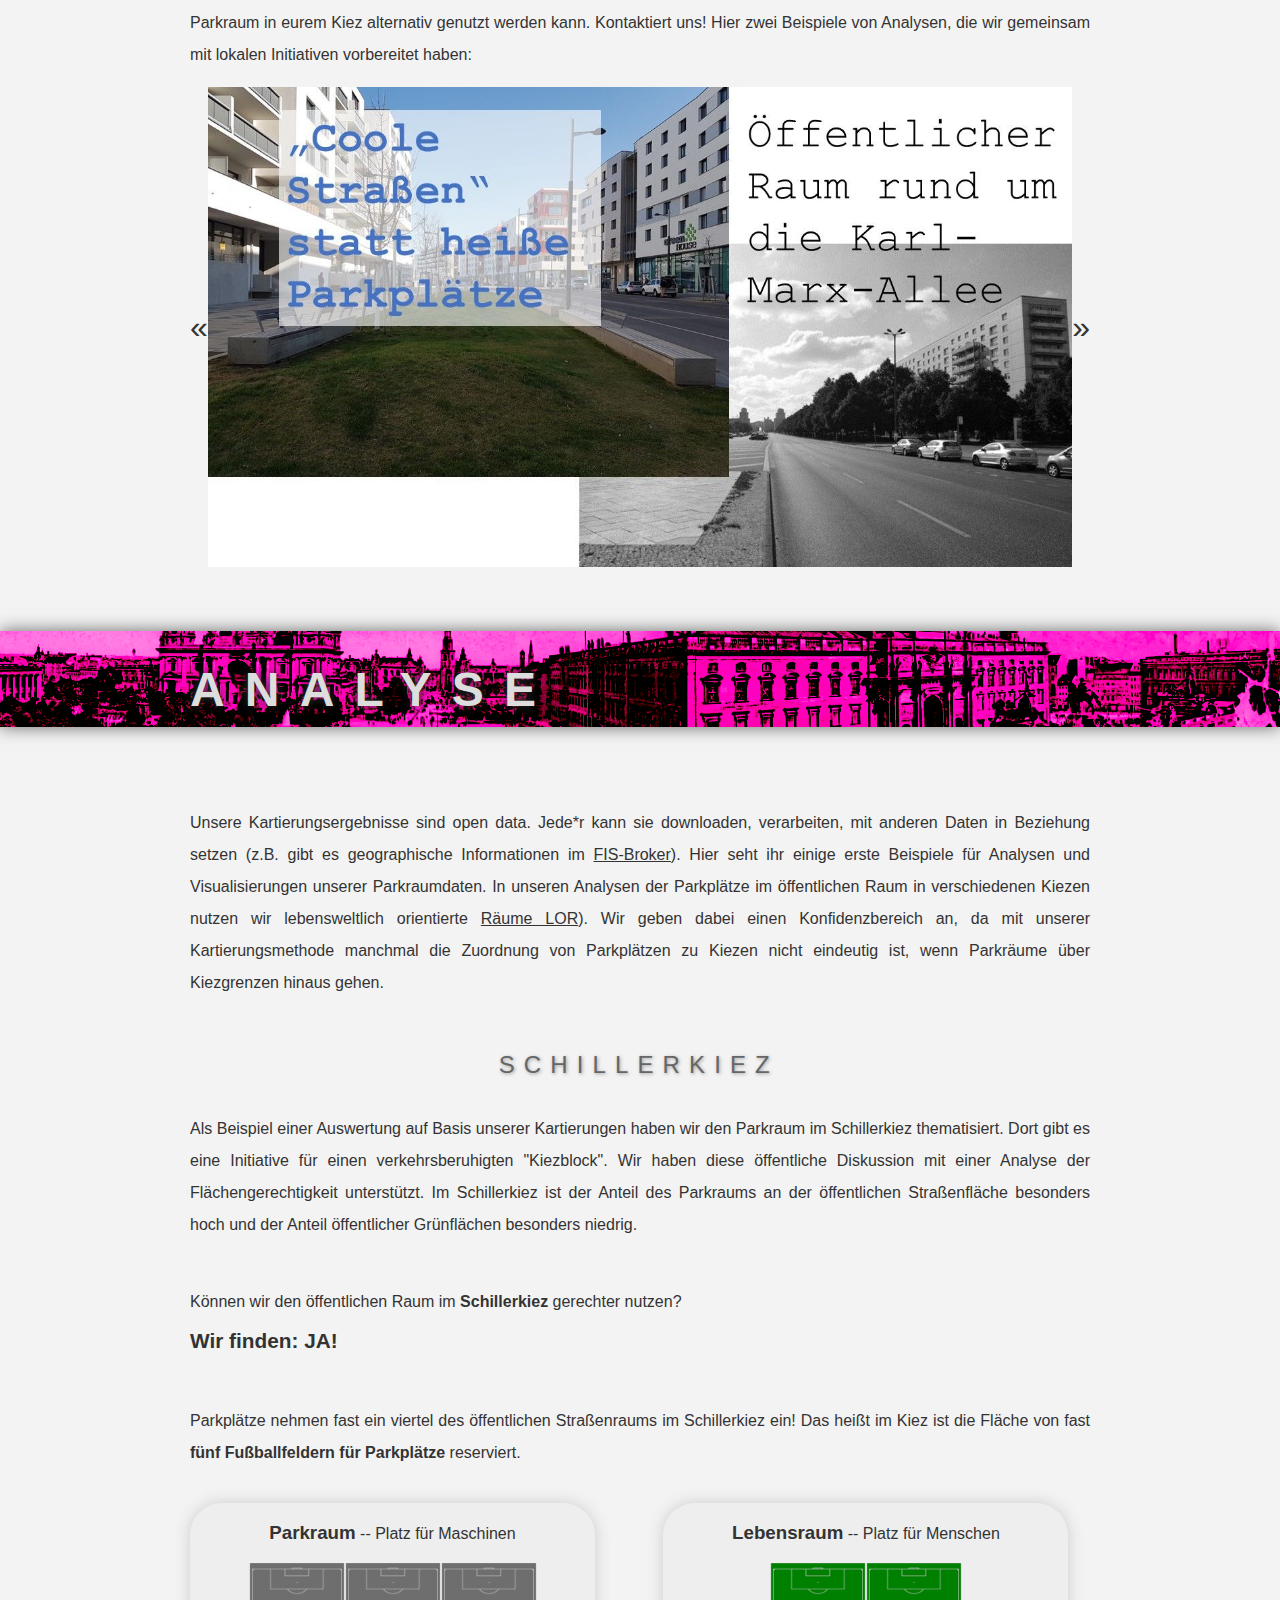
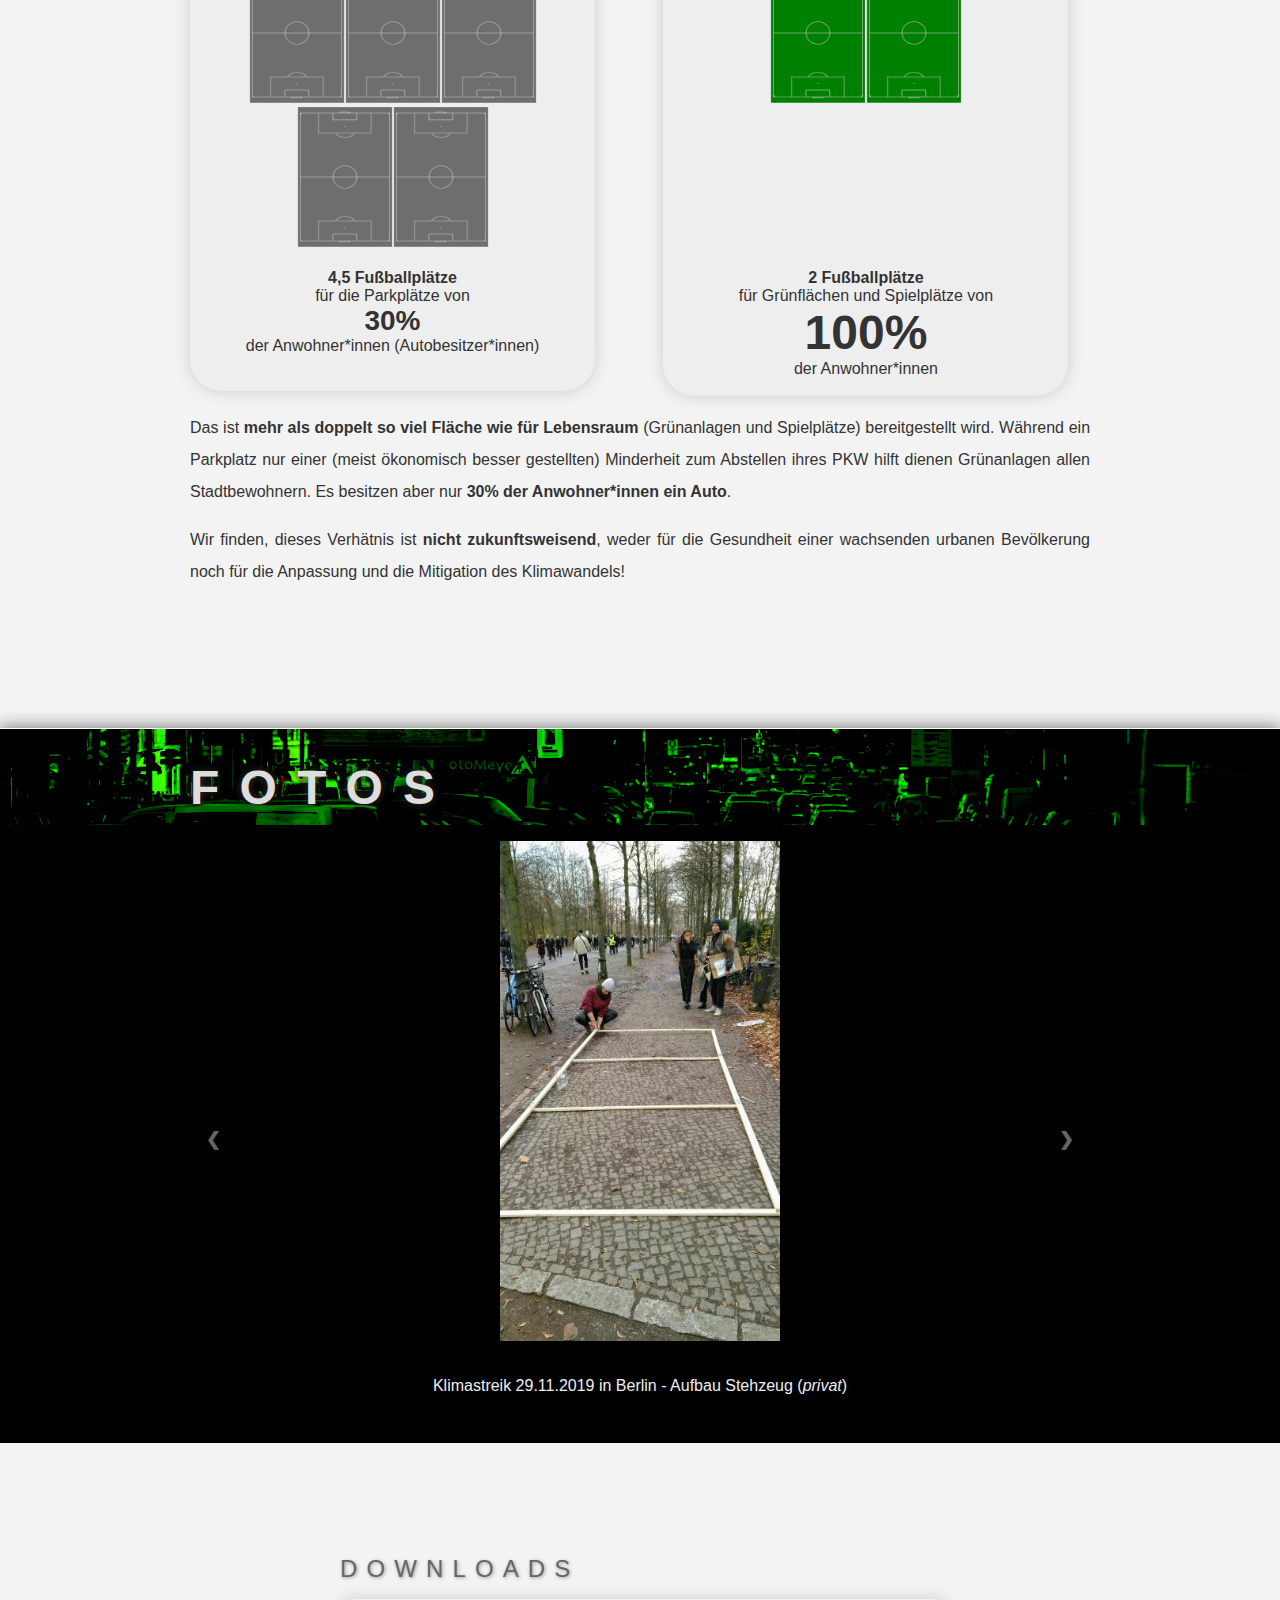
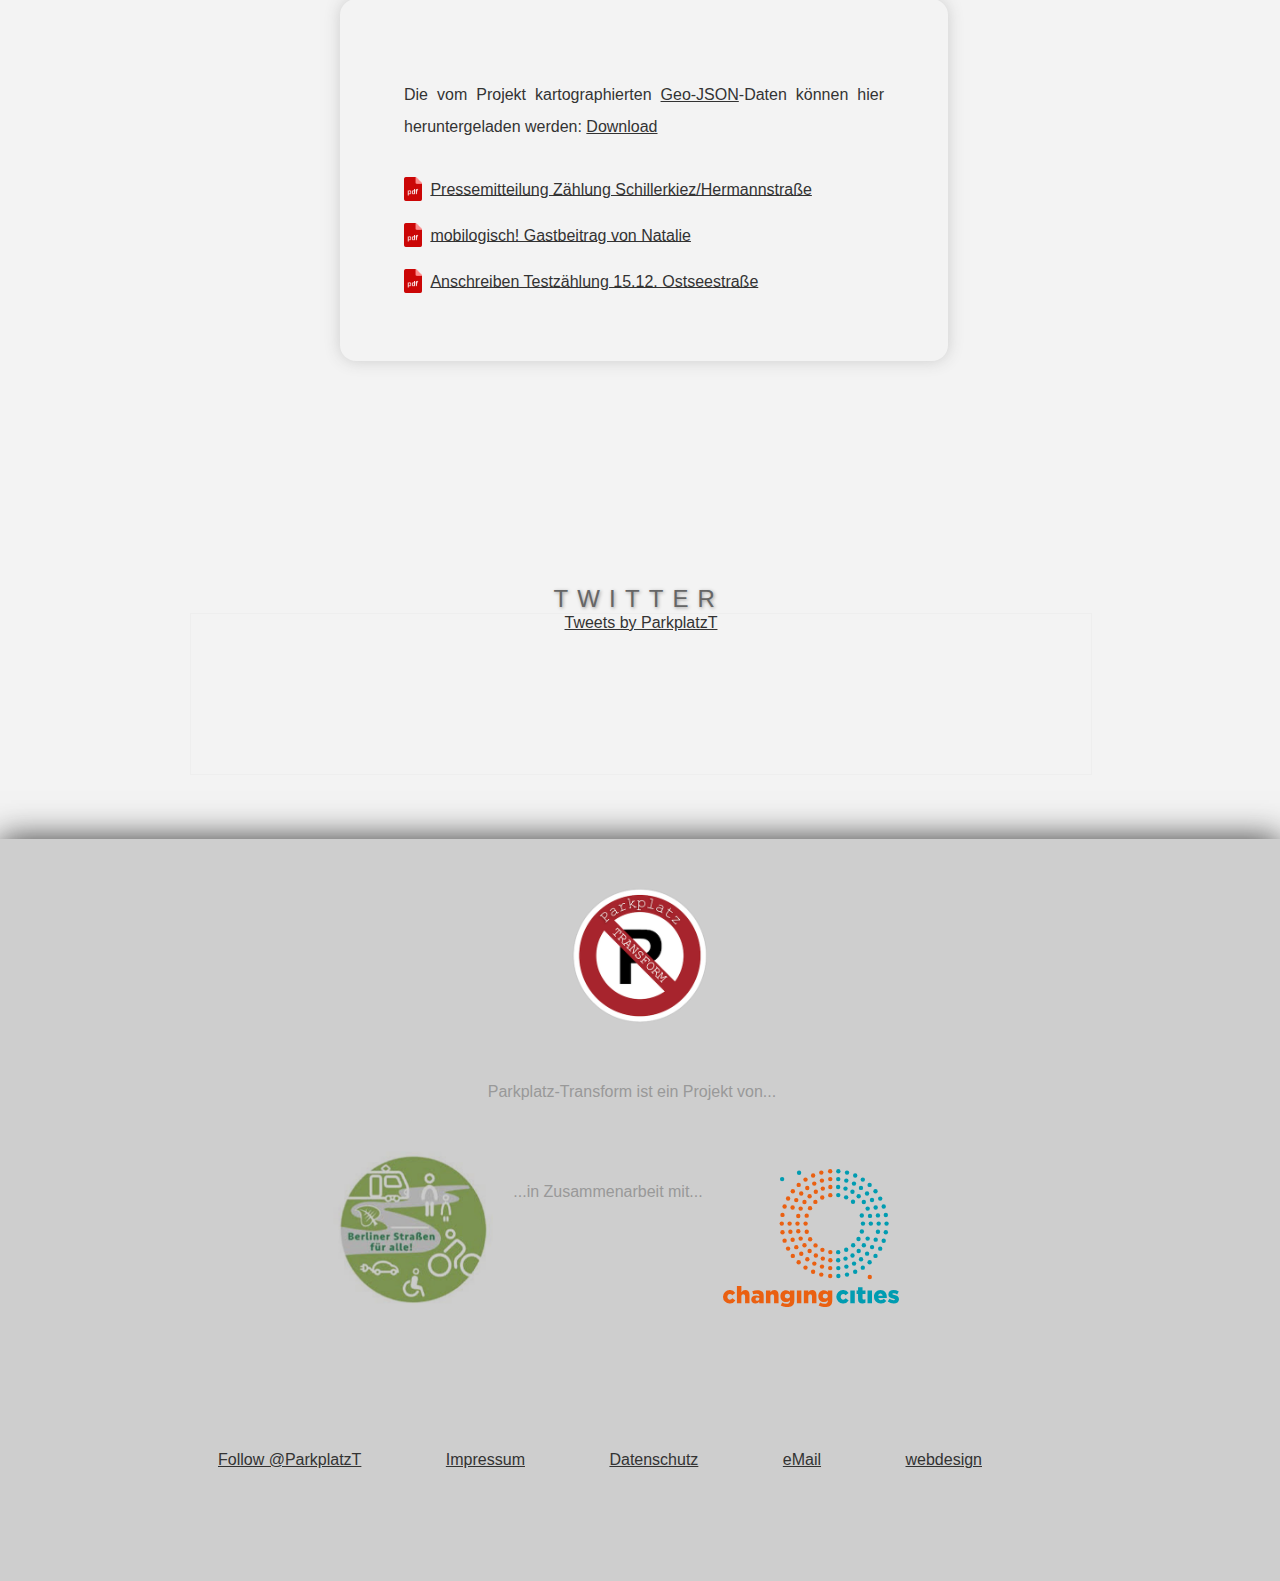
==== commit a71e94e6: "caching bypass" ====
--- a/index.html
+++ b/index.html
@@ -8,8 +8,8 @@
   <meta name="description" content="ParkplatzTransform">
   <meta name="author" content="SitePoint">
 
-  <link rel="stylesheet" href="css/main.css?v=1.0.39">
-  <link rel="stylesheet" href="css/slideshow.css?v=1.0.8">
+  <link rel="stylesheet" href="css/main.css?v=1.0.40">
+  <link rel="stylesheet" href="css/slideshow.css?v=1.0.9">
 
 </head>
 
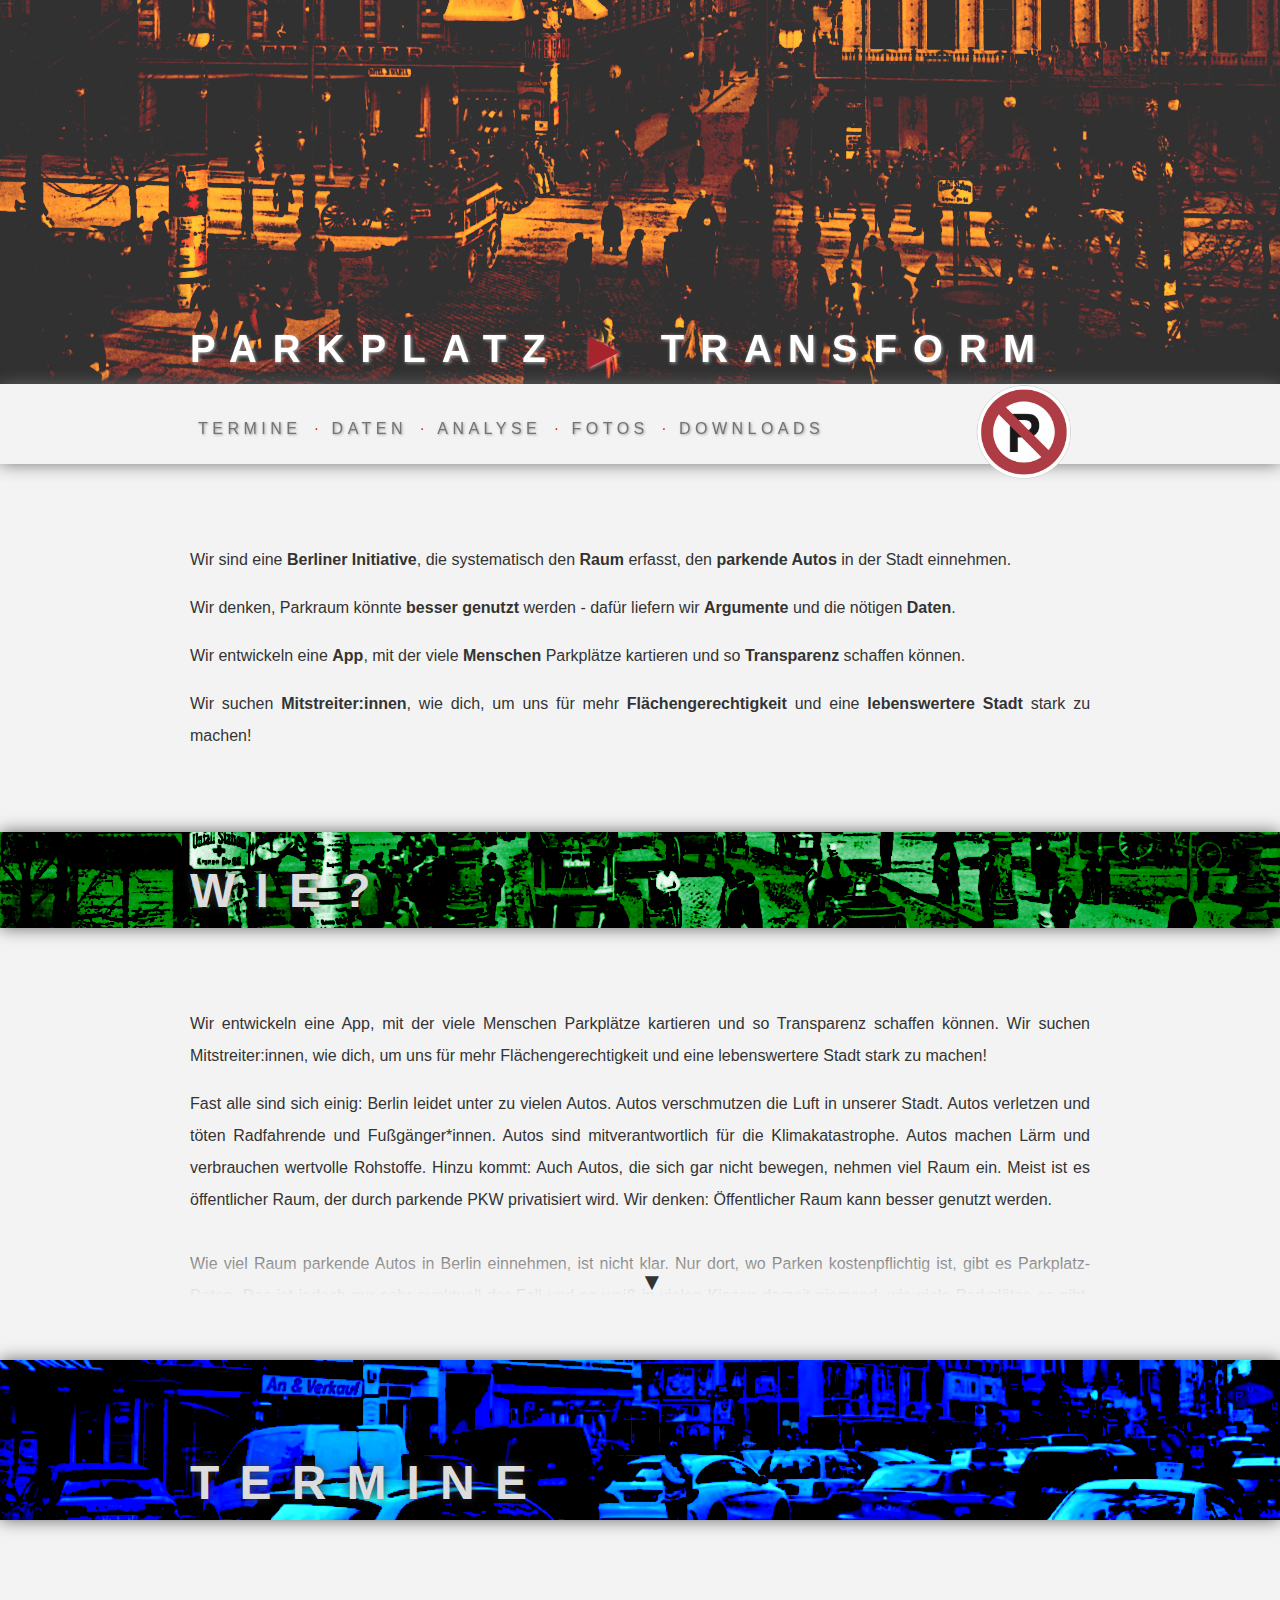
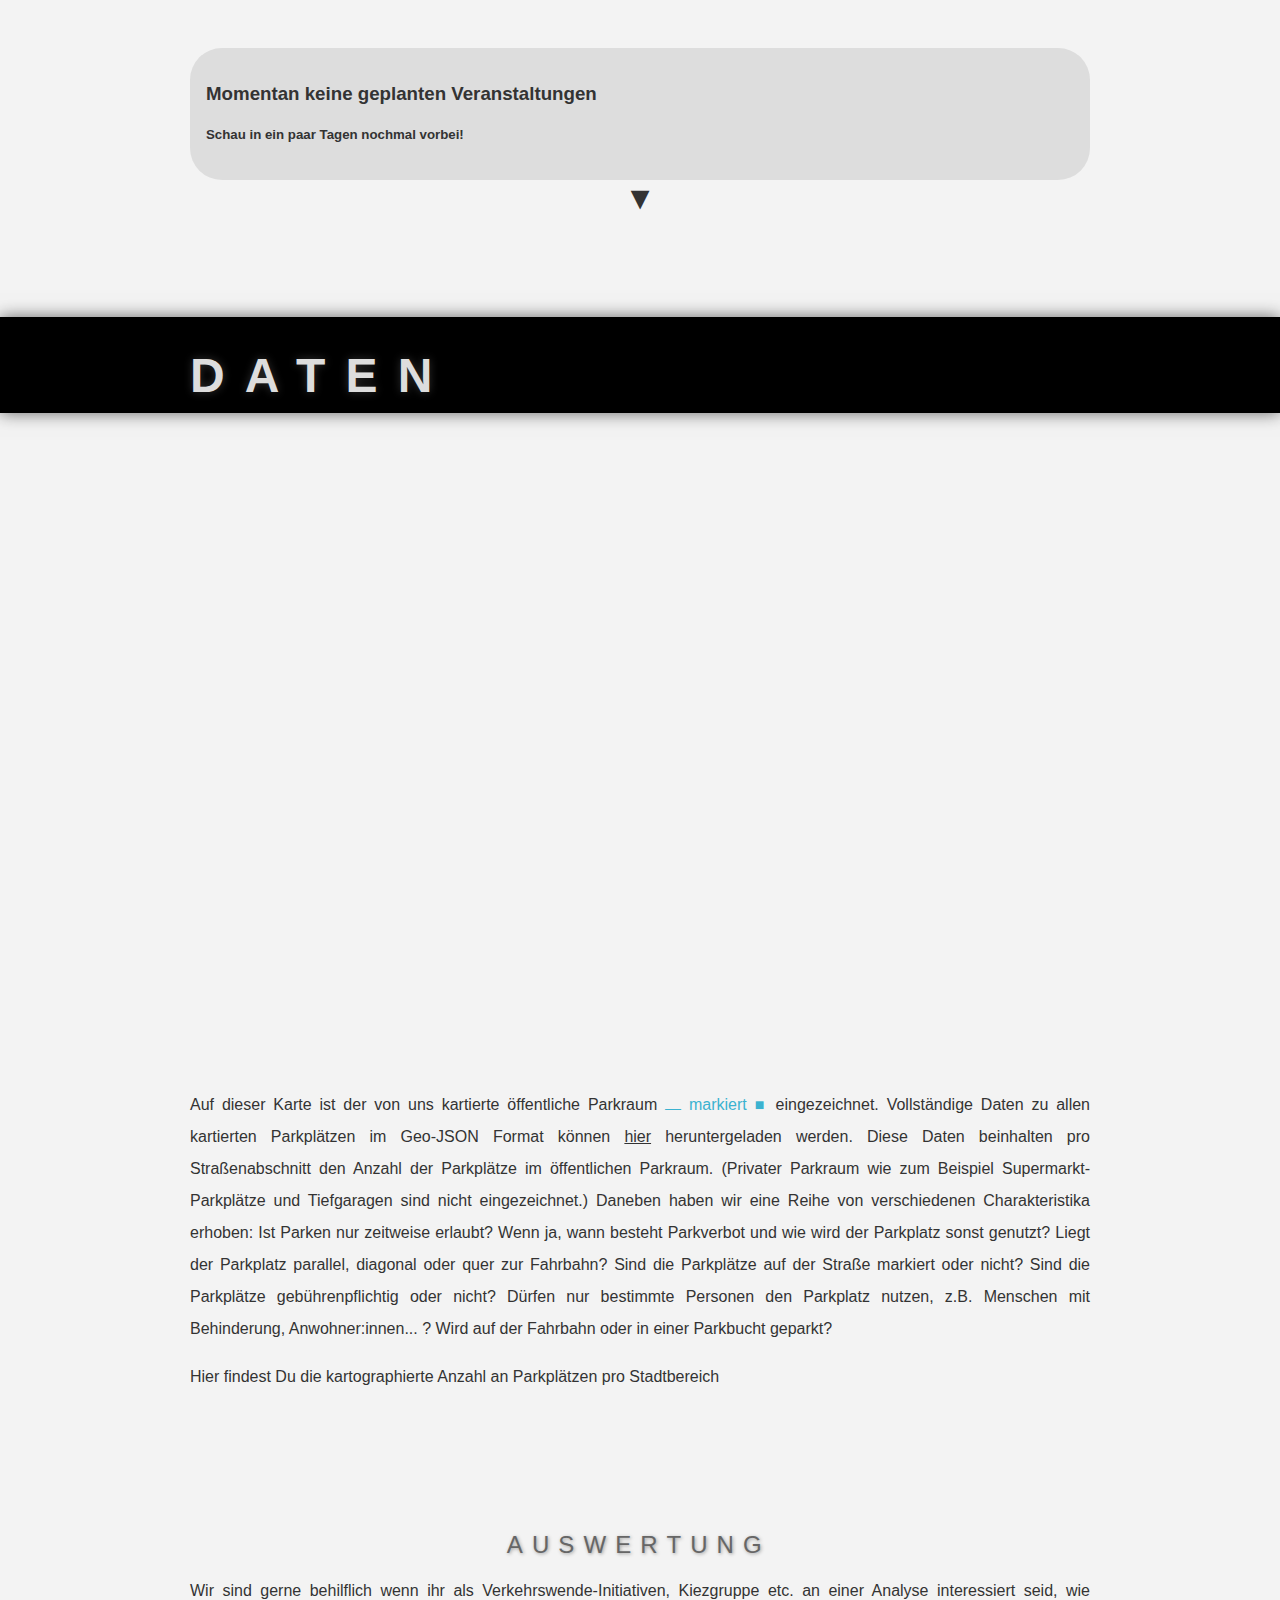
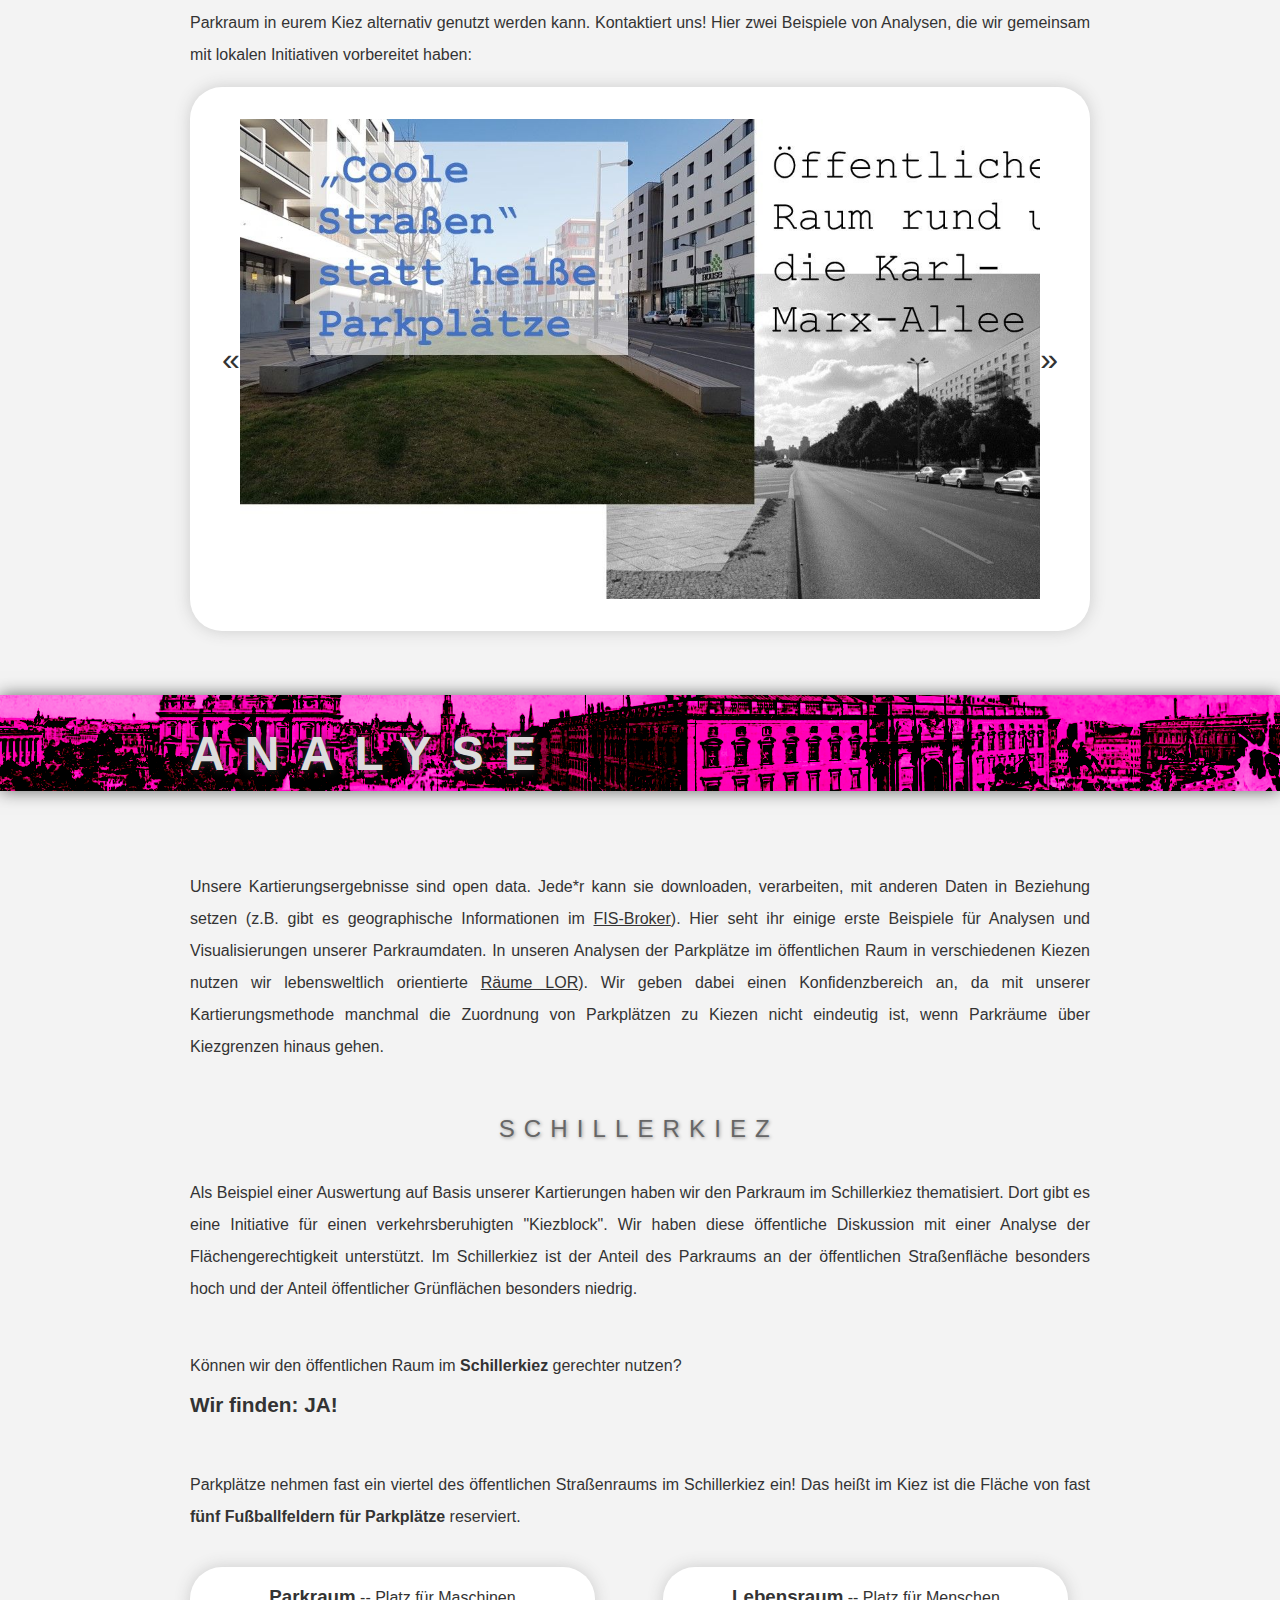
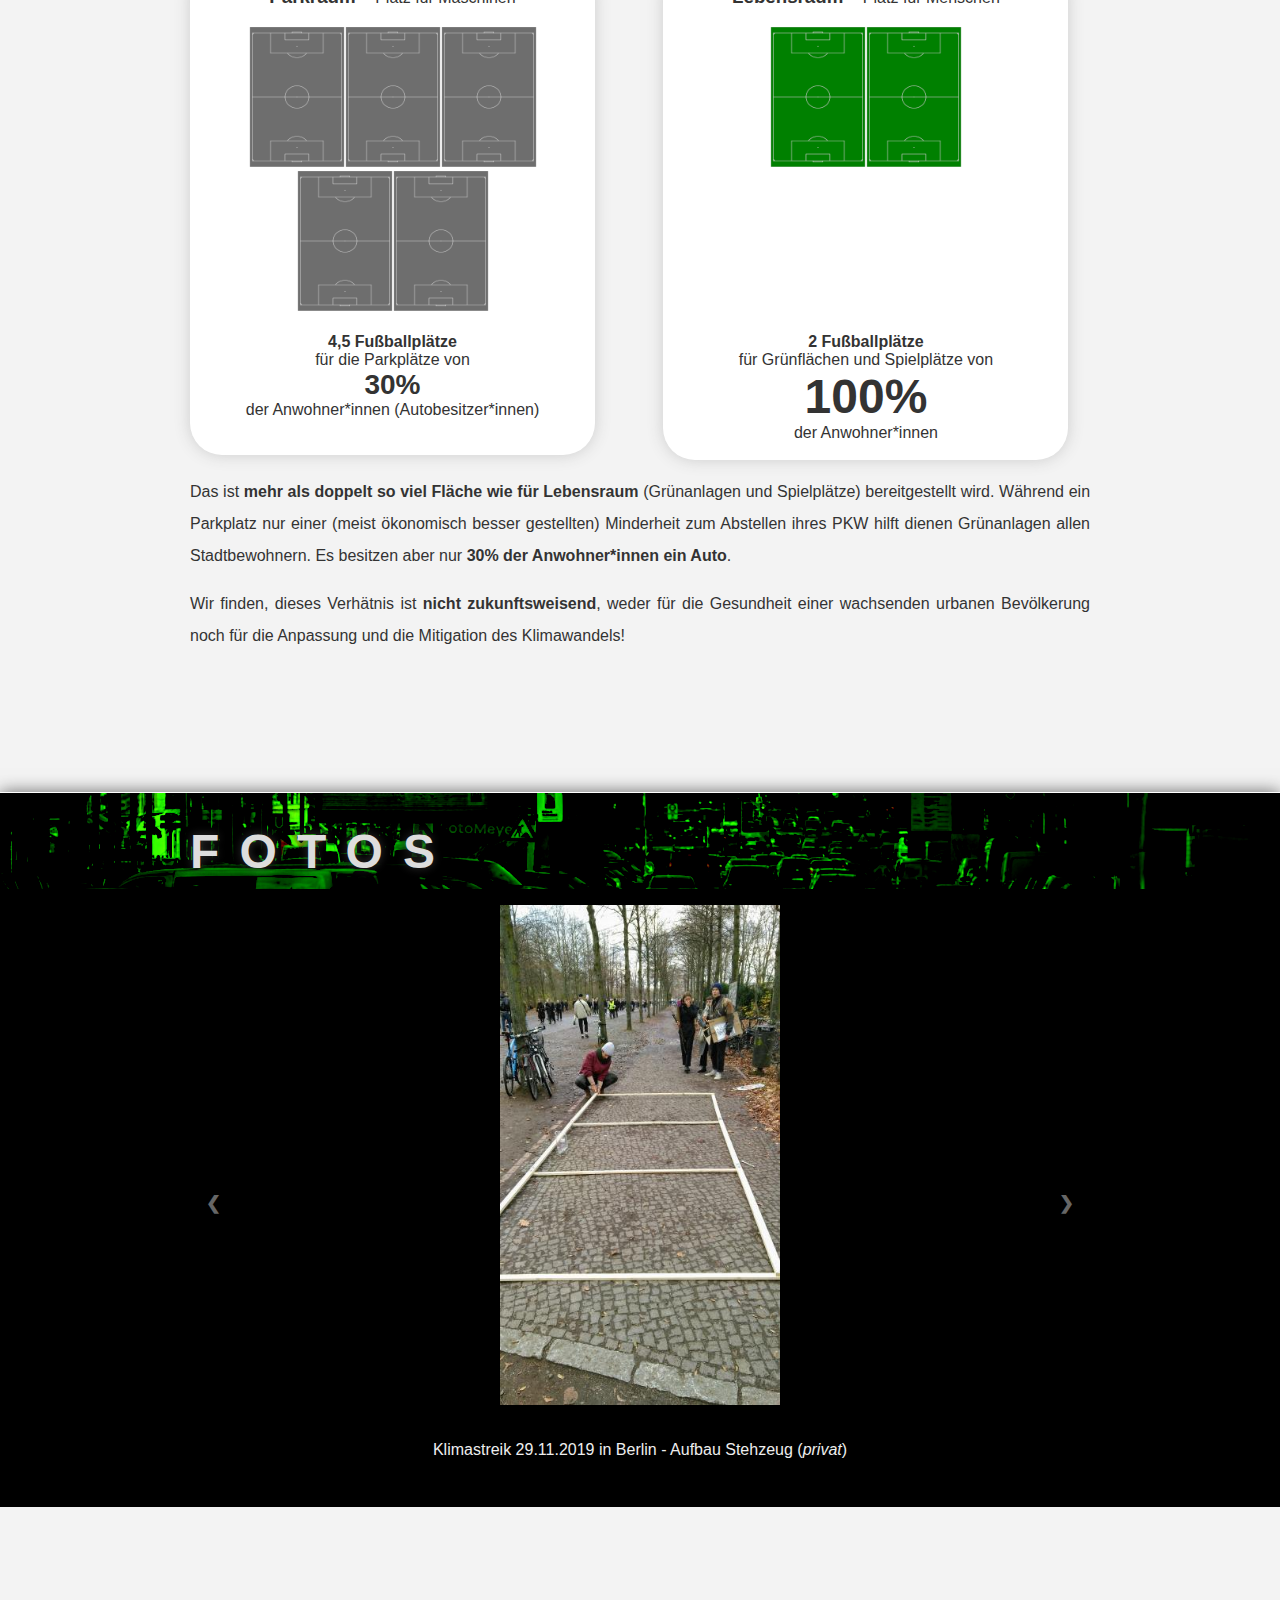
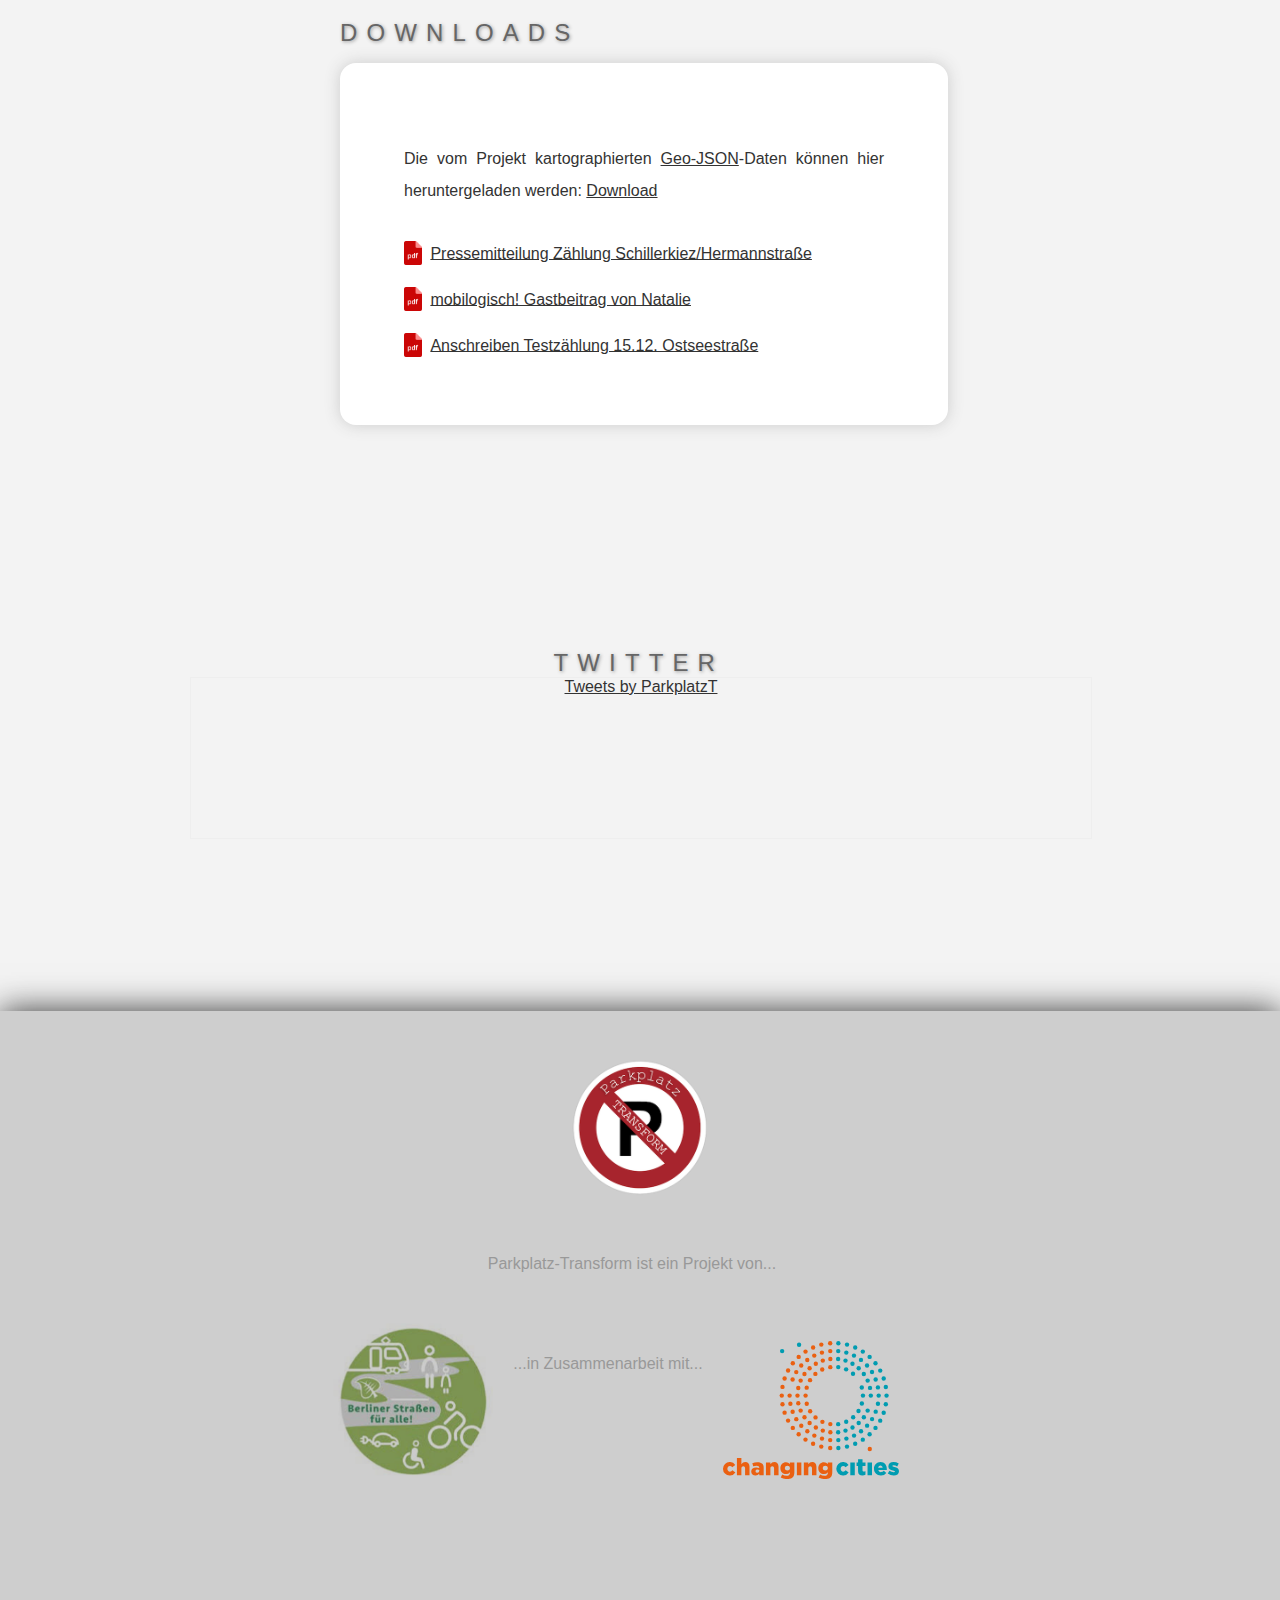
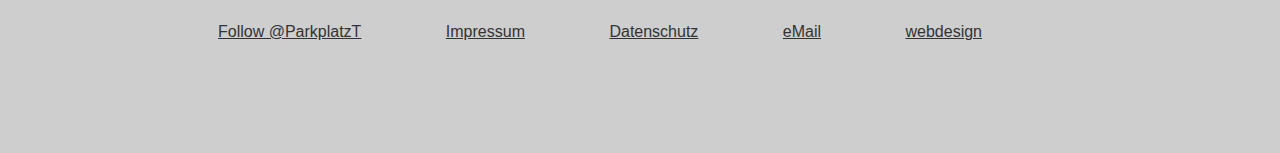
==== commit c5433eba: "design improvements" ====
--- a/index.html
+++ b/index.html
@@ -28,200 +28,200 @@
 
 
 
-    <div id="container" style="opacity: 0; transition: opacity 1s;">
-
-      <div class='banner' style='opacity: 0.8 !important; background-image: url(img/old01.png); background-position: center bottom;     position: fixed; top: 0; left: 0; width: 100%; z-index: -2; background-size: cover; height: 24em; z-index: -5;'><div class="outer-fader"><div class="column inner-fader"></div></div></div>
-          
-
-      <div id="content" style="position: absolute; top: 24em; width: 100%; z-index: -1; background-color: #f3f3f3; color: #333;">
-      <div class="column" style="padding: 0; height: 0;">
+	<div id="container" style="opacity: 0; transition: opacity 1s;">
+
+	  <div class='banner' style='opacity: 0.8 !important; background-image: url(img/old01.png); background-position: center bottom;	 position: fixed; top: 0; left: 0; width: 100%; z-index: -2; background-size: cover; height: 24em; z-index: -5;'><div class="outer-fader"><div class="column inner-fader"></div></div></div>
+		  
+
+	  <div id="content" style="position: absolute; top: 24em; width: 100%; z-index: -1; background-color: #f3f3f3; color: #333;">
+	  <div class="column" style="padding: 0; height: 0;">
 	<h1 style="position: relative; top: -1.5em; font-size: 2.4em;; color: white;">Parkplatz <span style="color: #a7242d; text-shadow: 1px 1px 0.1em #f99; ">&#x25b6;</span> Transform</h1>
-      </div>
-        
-    <div id="header">
-      <div class="column" style="height: 100%; padding: 0;">
-        <img alt="logo" id="logo" src="img/logo320-notext.png">
-        <div id="menu">
-          <a id="menu-news">Termine</a> &#183; 
-          <a id="menu-results">Daten</a> &#183; 
-          <a id="menu-example">Analyse</a> &#183; 
-          <a id="menu-media">Fotos</a> &#183; 
-          <a id="menu-downloads">Downloads</a>
-        </div>
-      </div>
-    </div>
-
-
-
-
-
-
-
-
-
-
-
-
-
-
-
-
-
-      <div class="bar bar-white" style=''>
-        <div class="column">
+	  </div>
+		
+	<div id="header">
+	  <div class="column" style="height: 100%; padding: 0;">
+		<img alt="logo" id="logo" src="img/logo320-notext.png">
+		<div id="menu">
+		  <a id="menu-news">Termine</a> &#183; 
+		  <a id="menu-results">Daten</a> &#183; 
+		  <a id="menu-example">Analyse</a> &#183; 
+		  <a id="menu-media">Fotos</a> &#183; 
+		  <a id="menu-downloads">Downloads</a>
+		</div>
+	  </div>
+	</div>
+
+
+
+
+
+
+
+
+
+
+
+
+
+
+
+
+
+	  <div class="bar bar-white" style=''>
+		<div class="column">
 	   <p class="inline" id='basic-text-intro'></p>
-        </div>
-      </div>
-
-
-
-
-
-
-
-
-
-
-
-
-
-
-
-
-
-
-
-
-
-      <div class='banner small-banner' style='background-image: url(img/old04.png); background-position: center 14em; background-size: cover;'><div class="outer-fader"><div class="column inner-fader"><h1>Wie?</h1></div></div></div>
-
-
-
-
-
-
-      <div class="bar">
-        <div class="column">
-          <p id='basic-text-about-us-prefix'>Wir entwickeln eine App, mit der viele Menschen Parkplätze kartieren und so Transparenz schaffen können. Wir suchen Mitstreiter:innen, wie dich, um uns für mehr Flächengerechtigkeit und eine lebenswertere Stadt stark zu machen!</p>
-
-          <div class='max-text' onclick="var d = document.getElementById('basic-text-about-us'); d.querySelector('.max-shadow').remove(); d.style.maxHeight = 'unset'; this.className = '';" style="" id='basic-text-about-us'></div>
-        </div>
-      </div>
-
-
-
-
-
-
-
-
-
-
-
-
-          
-
-
-
-
-
-
-
-
-
-
-
-
-      <!--
-      <div id="target-news"></div>
-      <div class="bar">
-        <div class="column">
-            <h2 style="display: inline-block; margin-right: 1em;">Mach mit!</h2><p>Wir treffen uns zu Plena und Parkplatz-Z&auml;hlaktionen! Auf der Karte siehst Du, wann und wo die n&auml;chsten Veranstaltungen stattfinden.</p>
-	    <br>
-	    <br>
-	    <br>
-	    <br>
-	    <br>
-	    <br>
-	    <br>
-
-          <div id="map">
-
-            <div style='position: absolute; top: -6em; left: -2em; right: 0; bottom: 0; z-index: -1;'>
-              <div style='margin: auto; height: 100%; width: 900px; background-position: center top; background-image: url(img/logo320.png); background-position: center top; background-size: cover; opacity: 0.06;'></div>
-            </div>
-
-	     <off <img id="berlin-map" alt="berlin-map" src="img/berlin-map.svg"/><br> /off>
-             <div id="berlin-map"></div>
-          </div>
-
-        </div>
-      </div>
-	     -->
-
-
-
-
-
-
-
-
-
-
-
-
-
-      <div id="target-news"></div>
-      <div class='banner' style='background-image: url(img/new01.png); background-position: center 17em;'><div class="outer-fader"><div class="column inner-fader"><h1>Termine</h1></div></div></div>
-
-
-
-
-
-
-
-
-
-
-
-      <div class="bar">
-        <div class="column">
-
-
-
-
-          <div id="upcoming-events"></div>
+		</div>
+	  </div>
+
+
+
+
+
+
+
+
+
+
+
+
+
+
+
+
+
+
+
+
+
+	  <div class='banner small-banner' style='background-image: url(img/old04.png); background-position: center 14em; background-size: cover;'><div class="outer-fader"><div class="column inner-fader"><h1>Wie?</h1></div></div></div>
+
+
+
+
+
+
+	  <div class="bar">
+		<div class="column">
+		  <p id='basic-text-about-us-prefix'>Wir entwickeln eine App, mit der viele Menschen Parkplätze kartieren und so Transparenz schaffen können. Wir suchen Mitstreiter:innen, wie dich, um uns für mehr Flächengerechtigkeit und eine lebenswertere Stadt stark zu machen!</p>
+
+		  <div class='max-text' onclick="var d = document.getElementById('basic-text-about-us'); d.querySelector('.max-shadow').remove(); d.style.maxHeight = 'unset'; this.className = '';" style="" id='basic-text-about-us'></div>
+		</div>
+	  </div>
+
+
+
+
+
+
+
+
+
+
+
+
+		  
+
+
+
+
+
+
+
+
+
+
+
+
+	  <!--
+	  <div id="target-news"></div>
+	  <div class="bar">
+		<div class="column">
+			<h2 style="display: inline-block; margin-right: 1em;">Mach mit!</h2><p>Wir treffen uns zu Plena und Parkplatz-Z&auml;hlaktionen! Auf der Karte siehst Du, wann und wo die n&auml;chsten Veranstaltungen stattfinden.</p>
+		<br>
+		<br>
+		<br>
+		<br>
+		<br>
+		<br>
+		<br>
+
+		  <div id="map">
+
+			<div style='position: absolute; top: -6em; left: -2em; right: 0; bottom: 0; z-index: -1;'>
+			  <div style='margin: auto; height: 100%; width: 900px; background-position: center top; background-image: url(img/logo320.png); background-position: center top; background-size: cover; opacity: 0.06;'></div>
+			</div>
+
+		 <off <img id="berlin-map" alt="berlin-map" src="img/berlin-map.svg"/><br> /off>
+			 <div id="berlin-map"></div>
+		  </div>
+
+		</div>
+	  </div>
+		 -->
+
+
+
+
+
+
+
+
+
+
+
+
+
+	  <div id="target-news"></div>
+	  <div class='banner' style='background-image: url(img/new01.png); background-position: center 17em;'><div class="outer-fader"><div class="column inner-fader"><h1>Termine</h1></div></div></div>
+
+
+
+
+
+
+
+
+
+
+
+	  <div class="bar">
+		<div class="column">
+
+
+
+
+		  <div id="upcoming-events"></div>
 
 
 	  <center><a style='font-size: 2em; cursor: pointer; text-decoration: none;' onclick="var d = document.getElementById('past-events').style.display; if( d == 'block' ) document.getElementById('past-events').style.display = 'none'; else document.getElementById('past-events').style.display = 'block';">&#x25bc;</a></center>
-          <br><br>
-          <div style='display: none;' id="past-events">
-	  </div>
-
-        </div>
-      </div>
-
-
-
-
-
-
-
-      <div id="target-results"></div>
-      <div class='banner small-banner' style='background-image: url(img/old03.png); background-position: center 30em;'><div class="outer-fader"><div class="column inner-fader"><h1>Daten</h1></div></div></div>
-
-
-
-
-
-
-      <div class="bar" style='padding-top: 0;'>
-	<iframe id='map-iframe' src="https://staging.app.xtransform.org/?embedded=true" style="border: none; width: 100%; height: 40em;"></iframe>
-        <div class="column">
+		  <br><br>
+		  <div style='display: none;' id="past-events">
+	  </div>
+
+		</div>
+	  </div>
+
+
+
+
+
+
+
+	  <div id="target-results"></div>
+	  <div class='banner small-banner' style='background-image: url(img/old03.png); background-position: center 30em;'><div class="outer-fader"><div class="column inner-fader"><h1>Daten</h1></div></div></div>
+
+
+
+
+
+
+	  <div class="bar" style='padding-top: 0;'>
+	<iframe id='map-iframe' src="https://app.xtransform.org/?embedded=true" style="border: none; width: 100%; height: 40em;"></iframe>
+		<div class="column">
 		<p>
-      Auf dieser Karte ist der von uns kartierte öffentliche Parkraum <span style="color: #3bb2d0;">&#9148; markiert &#9632;</span> eingezeichnet.
-      Vollständige Daten zu allen kartierten Parkplätzen im Geo-JSON Format können <a href="data/parkplatz-transform.zip">hier</a> heruntergeladen werden.
-      Diese Daten beinhalten pro Straßenabschnitt den Anzahl der Parkplätze im öffentlichen Parkraum. (Privater Parkraum wie zum Beispiel Supermarkt-Parkplätze und Tiefgaragen sind nicht eingezeichnet.) Daneben haben wir eine Reihe von verschiedenen Charakteristika erhoben: Ist Parken nur zeitweise erlaubt? Wenn ja, wann besteht Parkverbot und wie wird der Parkplatz sonst genutzt? Liegt der Parkplatz parallel, diagonal oder quer zur Fahrbahn? Sind die Parkplätze auf der Straße markiert oder nicht? Sind die Parkplätze gebührenpflichtig oder nicht? Dürfen nur bestimmte Personen den Parkplatz nutzen, z.B. Menschen mit Behinderung, Anwohner:innen... ? Wird auf der Fahrbahn oder in einer Parkbucht geparkt?
+	  Auf dieser Karte ist der von uns kartierte öffentliche Parkraum <span style="color: #3bb2d0;">&#9148; markiert &#9632;</span> eingezeichnet.
+	  Vollständige Daten zu allen kartierten Parkplätzen im Geo-JSON Format können <a href="data/parkplatz-transform.zip">hier</a> heruntergeladen werden.
+	  Diese Daten beinhalten pro Straßenabschnitt den Anzahl der Parkplätze im öffentlichen Parkraum. (Privater Parkraum wie zum Beispiel Supermarkt-Parkplätze und Tiefgaragen sind nicht eingezeichnet.) Daneben haben wir eine Reihe von verschiedenen Charakteristika erhoben: Ist Parken nur zeitweise erlaubt? Wenn ja, wann besteht Parkverbot und wie wird der Parkplatz sonst genutzt? Liegt der Parkplatz parallel, diagonal oder quer zur Fahrbahn? Sind die Parkplätze auf der Straße markiert oder nicht? Sind die Parkplätze gebührenpflichtig oder nicht? Dürfen nur bestimmte Personen den Parkplatz nutzen, z.B. Menschen mit Behinderung, Anwohner:innen... ? Wird auf der Fahrbahn oder in einer Parkbucht geparkt?
 
 		</p>
 		<p>
@@ -270,7 +270,7 @@
 	  Kontaktiert uns!
 	  Hier zwei Beispiele von Analysen, die wir gemeinsam mit lokalen Initiativen vorbereitet haben:
 	  </p>
-	  <div style='display: table;'>
+    <div style="display: table; box-shadow: 0em 0em 1em #ccc;  border 1px solid black; border-radius: 2em; background-color: #fff; padding: 2em; text-align: center; display: inline-block; vertical-align: top;">
 
 		  <a id='pres-prev' style='display: table-cell; vertical-align: middle; font-size: 2em; cursor: pointer; text-decoration: none;'>&#xab; </a>
 		  <div id='presentation' style="display: table-cell; cursor: pointer; background-size: cover; width: 100%; height: 30em;"></div>
@@ -278,34 +278,34 @@
 	  </div>
 	</div>
 
-      </div>
-
-
-
-
-
-
-
-
-
-
-
-
-
-
-
-
-
-
-
-
-
-
-      <div id="target-example"></div>
-
-      <div class='banner small-banner' style='background-image: url(img/old02.png); background-position: center;'><div class="outer-fader"><div class="column inner-fader"><h1>Analyse</h1></div></div></div>
-      <div class="bar bar-white" style="padding-bottom: 0;">
-        <div class="column">
+	  </div>
+
+
+
+
+
+
+
+
+
+
+
+
+
+
+
+
+
+
+
+
+
+
+	  <div id="target-example"></div>
+
+	  <div class='banner small-banner' style='background-image: url(img/old02.png); background-position: center;'><div class="outer-fader"><div class="column inner-fader"><h1>Analyse</h1></div></div></div>
+	  <div class="bar bar-white" style="padding-bottom: 0;">
+		<div class="column">
 		<p>
 		Unsere Kartierungsergebnisse sind open data. Jede*r kann sie downloaden, verarbeiten, mit anderen Daten in Beziehung setzen (z.B. gibt es geographische Informationen im <a href='https://fbinter.stadt-berlin.de/fb/index.jsp'>FIS-Broker</a>).
 		Hier seht ihr einige erste Beispiele für Analysen und Visualisierungen unserer Parkraumdaten.
@@ -319,7 +319,7 @@
 			  Als Beispiel einer Auswertung auf Basis unserer Kartierungen haben wir den Parkraum im  Schillerkiez thematisiert. Dort gibt es eine Initiative für einen verkehrsberuhigten "Kiezblock". Wir haben diese öffentliche Diskussion mit einer Analyse der Flächengerechtigkeit unterstützt. Im Schillerkiez ist der Anteil des Parkraums an der öffentlichen Straßenfläche besonders hoch und der Anteil öffentlicher Grünflächen besonders niedrig.
 			  </p>
 			  <br><br>
-		  K&ouml;nnen wir den &ouml;ffentlichen Raum im <b>Schillerkiez</b> gerechter nutzen?
+        K&ouml;nnen wir den &ouml;ffentlichen Raum im <b>Schillerkiez</b> gerechter nutzen?
 			  <br>
 			  <br>
 			  <b style="font-size: 1.3em;">Wir finden: JA!</b>
@@ -328,14 +328,14 @@
 			  <br>
 			  <p> Parkpl&auml;tze nehmen fast ein viertel des &ouml;ffentlichen Stra&szlig;enraums im Schillerkiez ein! Das hei&szlig;t im Kiez ist die Fl&auml;che von fast <b>f&uuml;nf Fu&szlig;ballfeldern f&uuml;r Parkpl&auml;tze</b> reserviert.  </p>
 			  <br>
-			  <div style="box-shadow: 0em 0em 1em #ccc;  border 1px solid black; border-radius: 2em; background-color: #eee; width: 45%; text-align: center; display: inline-block; vertical-align: top;">
+			  <div style="box-shadow: 0em 0em 1em #ccc;  border 1px solid black; border-radius: 2em; background-color: #fff; width: 45%; text-align: center; display: inline-block; vertical-align: top;">
 				  <h3 style='display: inline-block;'>Parkraum<br></h3> -- Platz f&uuml;r Maschinen<br>
 				  <img style="width: 6em; " src="img/soccer-parking.png"><img style="width: 6em; " src="img/soccer-parking.png"><img style="width: 6em; " src="img/soccer-parking.png"><br><img style="width: 6em; " src="img/soccer-parking.png"><img style="width: 6em; " src="img/soccer-parking.png">
 				  <br>
 				  <br>
 				  <b>4,5 Fu&szlig;ballpl&auml;tze</b><br> f&uuml;r die Parkpl&auml;tze von <span style="display: block; font-weight: bold; font-size: 1.75em;">30%</span> der Anwohner*innen (Autobesitzer*innen)<br><br><br>
 			  </div>
-			  <div style="box-shadow: 0em 0em 1em #ccc;  border 1px solid black; border-radius: 2em; background-color: #eee; width: 45%; text-align: center; display: inline-block; vertical-align: top; margin-left: 4em;">
+			  <div style="box-shadow: 0em 0em 1em #ccc;  border 1px solid black; border-radius: 2em; background-color: #fff; width: 45%; text-align: center; display: inline-block; vertical-align: top; margin-left: 4em;">
 				  <h3 style='display: inline-block;'>Lebensraum<br></h3> -- Platz f&uuml;r Menschen<br>
 				  <img style="width: 6em; " src="img/soccer.png"><img style="width: 6em; " src="img/soccer.png">
 				  <br><br><br><br><br><br><br><br><br><br>
@@ -356,166 +356,172 @@
 	  <br>
 	  <!--
 	  <center><a style='font-size: 2em; cursor: pointer; text-decoration: none;' onclick="var d = document.getElementById('example').style.display; if( d == 'block' ) document.getElementById('example').style.display = 'none'; else document.getElementById('example').style.display = 'block';">&#x25bc;</a></center>
-          <div style='display: none;' id="example">
+		  <div style='display: none;' id="example">
 	  -->
 	  <br>
 	  <br>
 	  <br>
 	  <br>
 	  <br>
-        </div>
-      </div>
-
-
-
-
-
-
-
-
-
-
-
-
-
-
-
-
-
-
-
-
-
-
-
-
-
-
-
-
-
-
-
-
-
-
-
-
-      <div id="target-media"></div>
-      <div class='banner small-banner' style='border-top: 1px solid white; background-image: url(img/new02.png); background-position: center 10em;'><div class="outer-fader"><div class="column inner-fader"><h1>Fotos</h1></div></div></div>
-
-
-
-
-
-
-
-
-
-
-
-
-
-
-
-
-      <div class="bar bar-white" style="padding-top: 0; padding-bottom: 0; background-color: black;">
-        <div class="column">
-
-          <div style="background-color: black;" id='images'>
-            <div class="slideshow-container">
-
-              <div id="slideshow-slides">
-              </div>
-
-              <a id="slideshow-prev" class="prev">&#10094;</a>
-              <a id="slideshow-next" class="next">&#10095;</a>
-            </div>
-
-            <div style="display: none; text-align:center;" id="slideshow-dots"> </div>
-
-          </div>
-        </div>
-      </div>
-
-
-
-
-      <!--<div class='banner small-banner' style='background-image: url(img/old04.png); background-position: center 34em; background-size: cover;'><div class="outer-fader"><div class="column inner-fader"></div></div></div>-->
-
-
-
-
-
-
-
-
-
-
-
-
-
-
-
-
-
-
-      <div id="target-downloads"></div>
+		</div>
+	  </div>
+
+
+
+
+
+
+
+
+
+
+
+
+
+
+
+
+
+
+
+
+
+
+
+
+
+
+
+
+
+
+
+
+
+
+
+
+	  <div id="target-media"></div>
+	  <div class='banner small-banner' style='border-top: 1px solid white; background-image: url(img/new02.png); background-position: center 10em;'><div class="outer-fader"><div class="column inner-fader"><h1>Fotos</h1></div></div></div>
+
+
+
+
+
+
+
+
+
+
+
+
+
+
+
+
+	  <div class="bar bar-white" style="padding-top: 0; padding-bottom: 0; background-color: black;">
+		<div class="column">
+
+		  <div style="background-color: black;" id='images'>
+			<div class="slideshow-container">
+
+			  <div id="slideshow-slides">
+			  </div>
+
+			  <a id="slideshow-prev" class="prev">&#10094;</a>
+			  <a id="slideshow-next" class="next">&#10095;</a>
+			</div>
+
+			<div style="display: none; text-align:center;" id="slideshow-dots"> </div>
+
+		  </div>
+		</div>
+	  </div>
+
+
+
+
+	  <!--<div class='banner small-banner' style='background-image: url(img/old04.png); background-position: center 34em; background-size: cover;'><div class="outer-fader"><div class="column inner-fader"></div></div></div>-->
+
+
+
+
+
+
+
+
+
+
+
+
+
+
+
+
+
+
+	  <div id="target-downloads"></div>
 	<!--<div class='banner small-banner' style='background-image: url(img/old04.png); background-position: center 33em;'><div class="outer-fader"><div class="column inner-fader"><h1>Downloads</h1></div></div></div>-->
 
-      <div class="bar bar-white">
-        <div class="column" style="width: 600px !important; max-width: 600px !important; min-width: 600px; margin-bottom: 6em; margin-top: 3em;">
+	  <div class="bar bar-white">
+		<div class="column" style="width: 600px !important; max-width: 600px !important; min-width: 600px; margin-bottom: 6em; margin-top: 3em;">
 	  <h2 id='downloads-headline'>Downloads</h2>
 		<!--<center><h2>Downloads</h2></center>-->
 
-	  <div style="margin: auto; width: 80%; box-shadow: 0em 0em 1em #ccc; border-radius: 1em; padding: 4em; margin-top: 1em;;">
+	  <div style="background-color: white; margin: auto; width: 80%; box-shadow: 0em 0em 1em #ccc; border-radius: 1em; padding: 4em; margin-top: 1em;;">
 
 		  <p>Die vom Projekt kartographierten <a target="_newtab" href="http://geojson.org/">Geo-JSON</a>-Daten k&ouml;nnen hier heruntergeladen werden: <a href="data/parkplatz-transform.zip">Download</a> </p>
 
 		  <div id="downloads"></div>
 	  </div>
-        </div>
-      </div>
-
-
-
-
-
-
-
-
-
-
-
-
-
-
-
-
-
-
-      <div class="bar bar-white"> 
-        <div class="column text-centered">
+		</div>
+	  </div>
+
+
+
+
+
+
+
+
+
+
+
+
+
+
+
+
+
+
+	  <div class="bar bar-white"> 
+		<div class="column text-centered">
 	  <h2 id=''>Twitter</h2>
-          <div id="content-social" style="border: 1px solid #eee; min-height: 10em; margin: auto; max-width: 900px !important; width: 900px !important;">
-            <a class="twitter-timeline" data-height="600" href="https://twitter.com/ParkplatzT?ref_src=twsrc%5Etfw">Tweets by ParkplatzT</a>
-            <script async src="https://platform.twitter.com/widgets.js" charset="utf-8"></script>
-          </div>
-        </div>
-      </div>
-
-
-
-
-
-
-
-
-
-
-    <div id="footer">
-      <div class="column">
-        <img style="margin-top: 2em; height: 10em;" alt="logo" id="logo-footer" src="img/logo320.png">
+		  <div id="content-social" style="border: 1px solid #eee; min-height: 10em; margin: auto; max-width: 900px !important; width: 900px !important;">
+			<a class="twitter-timeline" data-height="600" href="https://twitter.com/ParkplatzT?ref_src=twsrc%5Etfw">Tweets by ParkplatzT</a>
+			<script async src="https://platform.twitter.com/widgets.js" charset="utf-8"></script>
+		  </div>
+		</div>
+	  </div>
+	<br>
+	<br>
+	<br>
+	<br>
+	<br>
+	<br>
+
+
+
+
+
+
+
+
+
+
+	<div id="footer">
+	  <div class="column">
+		<img style="margin-top: 2em; height: 10em;" alt="logo" id="logo-footer" src="img/logo320.png">
 	<br>
 	<div style="color: #999; padding-right: 1em; text-align: right; vertical-align: top;">
 	Parkplatz-Transform ist ein Projekt von...
@@ -536,44 +542,44 @@
 	<br>
 	<br>
 
-        <div id="twitter">
-          <a href="https://twitter.com/ParkplatzT?ref_src=twsrc%5Etfw" data-size="large" data-show-screen-name="false" data-show-count="false" class="align-bottom">Follow @ParkplatzT</a>
-          <script async src="https://platform.twitter.com/widgets.js" charset="utf-8"></script>
-        </div>
-
-        <div><a href="impressum.html" target="_blank">Impressum</a></div>
-
-        <div><a href="datenschutz.html" target="_blank">Datenschutz</a></div>
-
-        <div>
-          <a href="mailto:parkplatztransform@riseup.net">eMail</a>
-        </div>
-
-        <div>
-          <a style="" href="mailto:magnus.leuthner@googlemail.com">webdesign</a>
-        </div>
-
-        <div style="display: none;" id="languages">
-          <img alt='german' id="lang-german" src="img/lang-german.png">
-          <img alt='english' id="lang-english" src="img/lang-english.png">
-        </div>
-      </div>
-
-    </div> <!-- content -->
-    </div> <!-- container -->
-
-
-
-
-
-
-
-
-
-
-    <script src="js/d3.js?v=1.0.0"></script>
-    <script src="js/slideshow.js?v=1.0.7"></script>
-    <script src="js/main.js?v=1.0.17"></script>
+		<div id="twitter">
+		  <a href="https://twitter.com/ParkplatzT?ref_src=twsrc%5Etfw" data-size="large" data-show-screen-name="false" data-show-count="false" class="align-bottom">Follow @ParkplatzT</a>
+		  <script async src="https://platform.twitter.com/widgets.js" charset="utf-8"></script>
+		</div>
+
+		<div><a href="impressum.html" target="_blank">Impressum</a></div>
+
+		<div><a href="datenschutz.html" target="_blank">Datenschutz</a></div>
+
+		<div>
+		  <a href="mailto:parkplatztransform@riseup.net">eMail</a>
+		</div>
+
+		<div>
+		  <a style="" href="mailto:magnus.leuthner@googlemail.com">webdesign</a>
+		</div>
+
+		<div style="display: none;" id="languages">
+		  <img alt='german' id="lang-german" src="img/lang-german.png">
+		  <img alt='english' id="lang-english" src="img/lang-english.png">
+		</div>
+	  </div>
+
+	</div> <!-- content -->
+	</div> <!-- container -->
+
+
+
+
+
+
+
+
+
+
+	<script src="js/d3.js?v=1.0.0"></script>
+	<script src="js/slideshow.js?v=1.0.7"></script>
+	<script src="js/main.js?v=1.0.17"></script>
 
   </body>
 
--- a/css/main.css
+++ b/css/main.css
@@ -377,3 +377,4 @@
   left: 50%;
   font-size: 1.5em;
 }
+
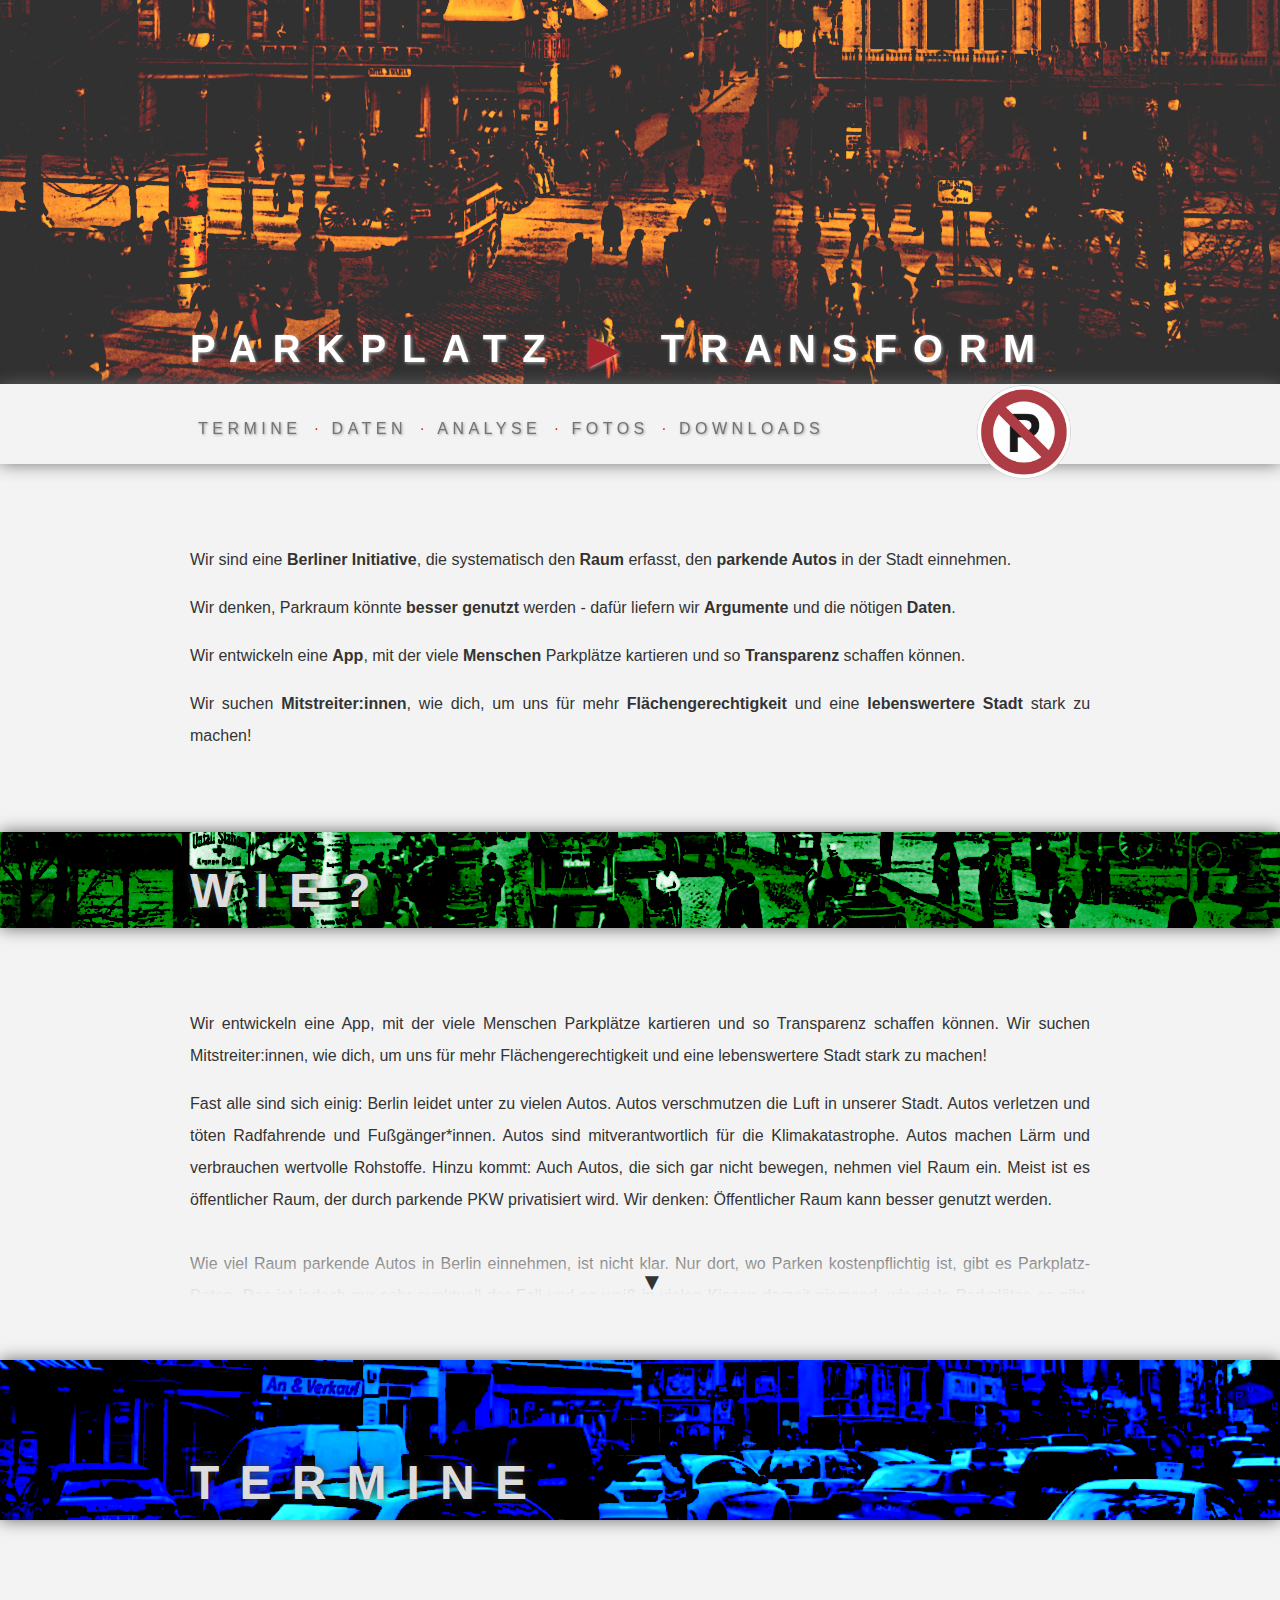
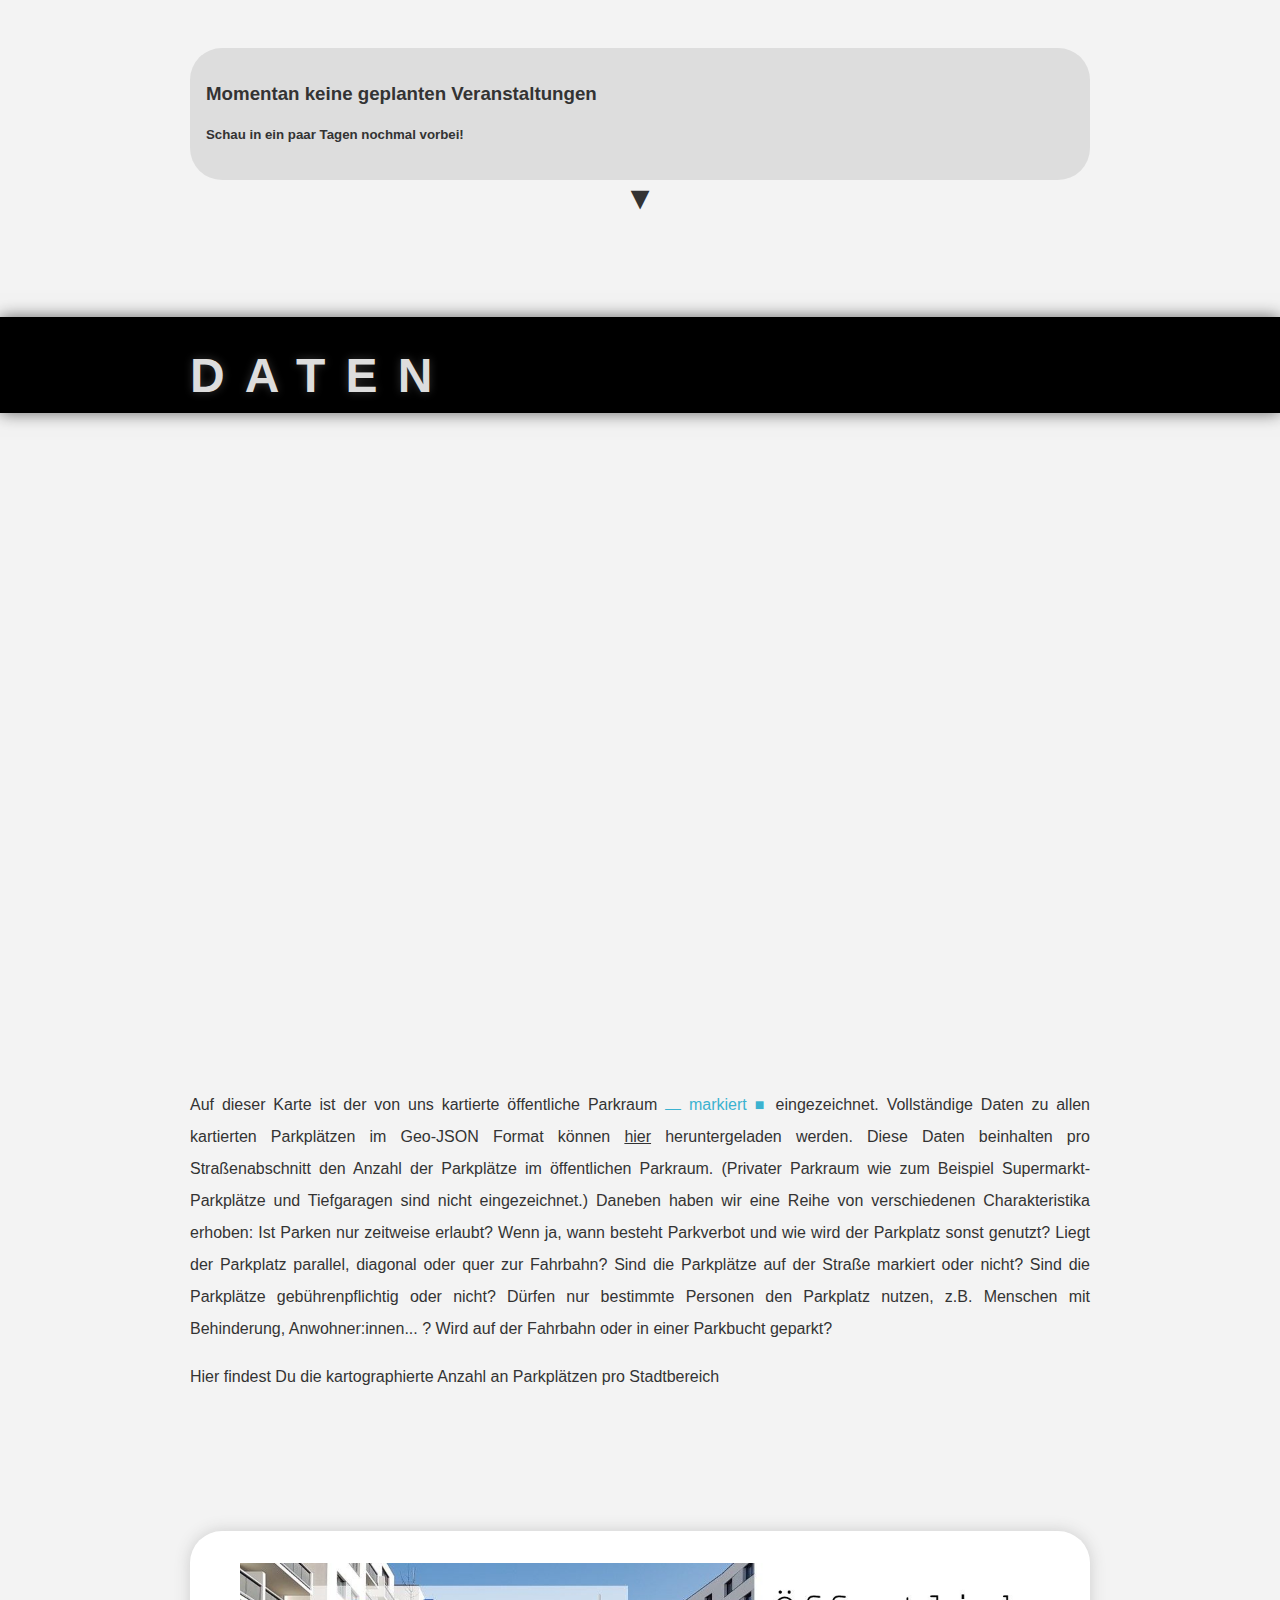
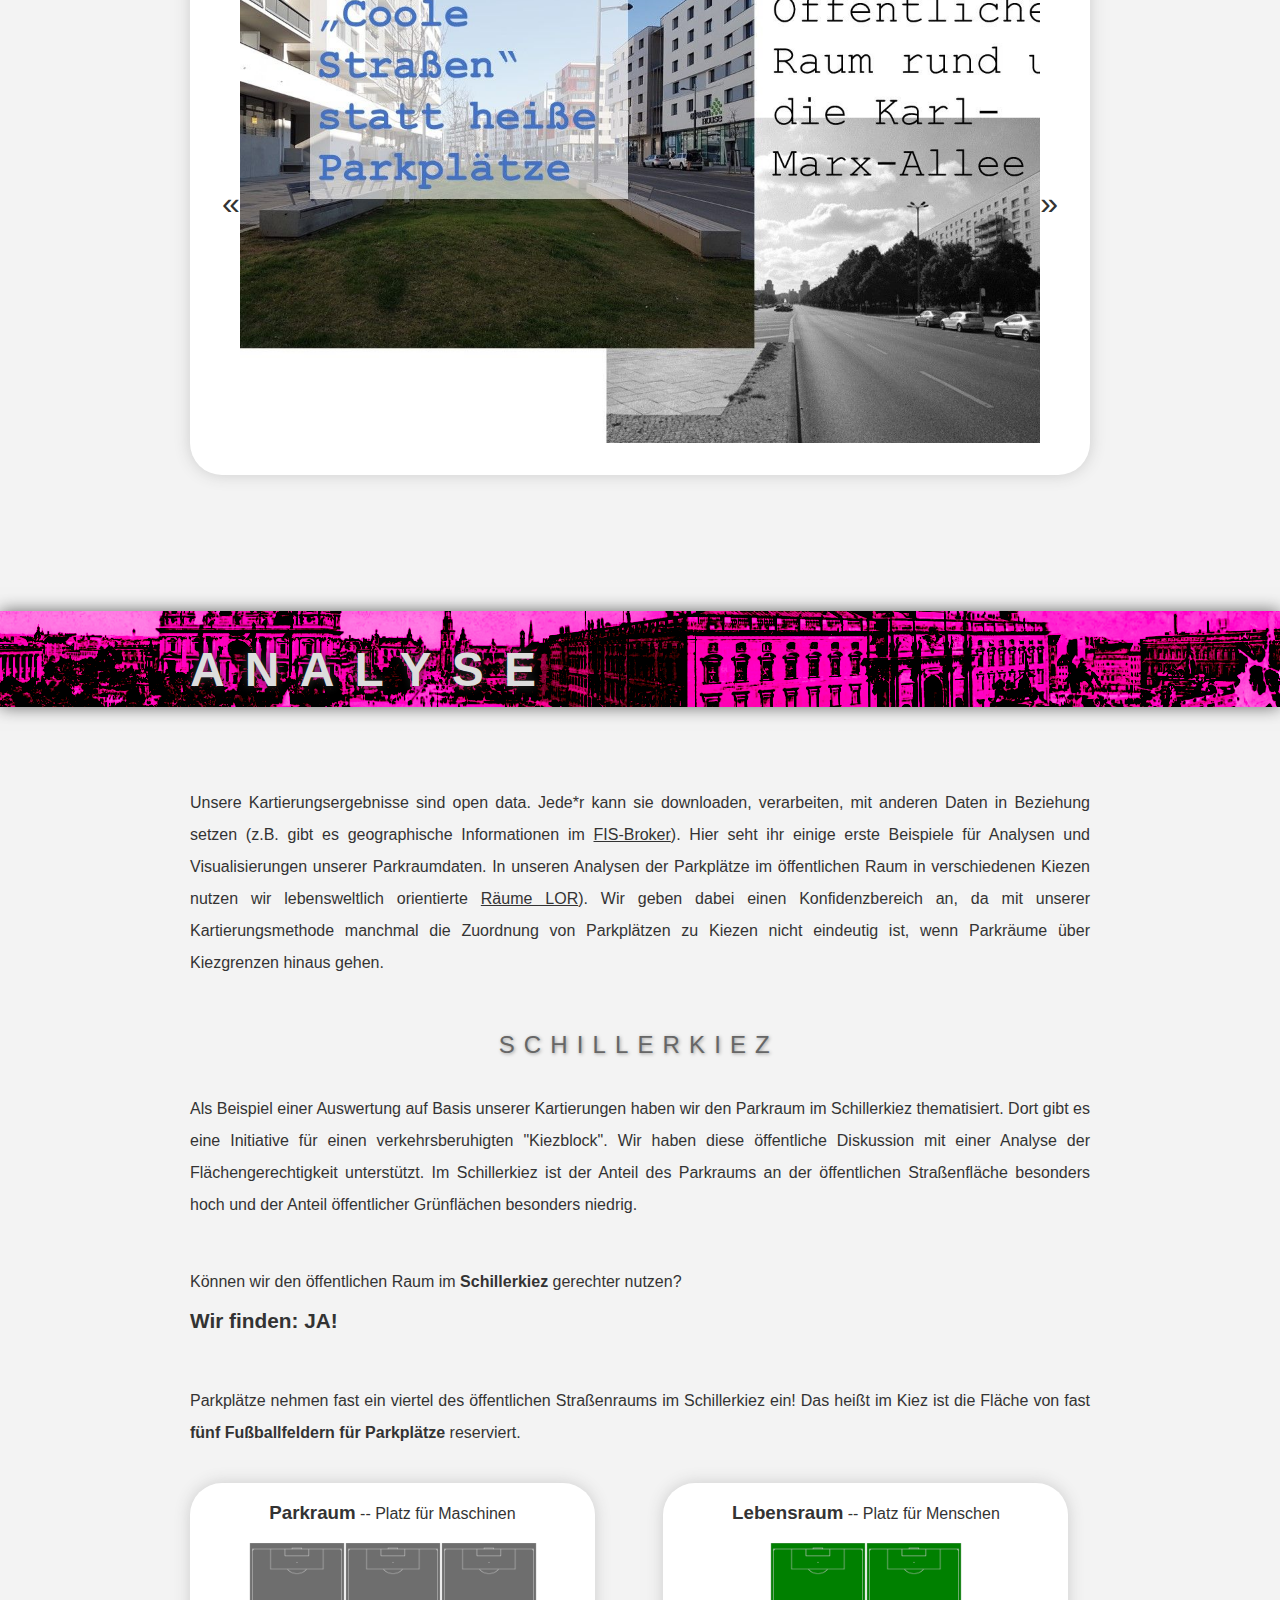
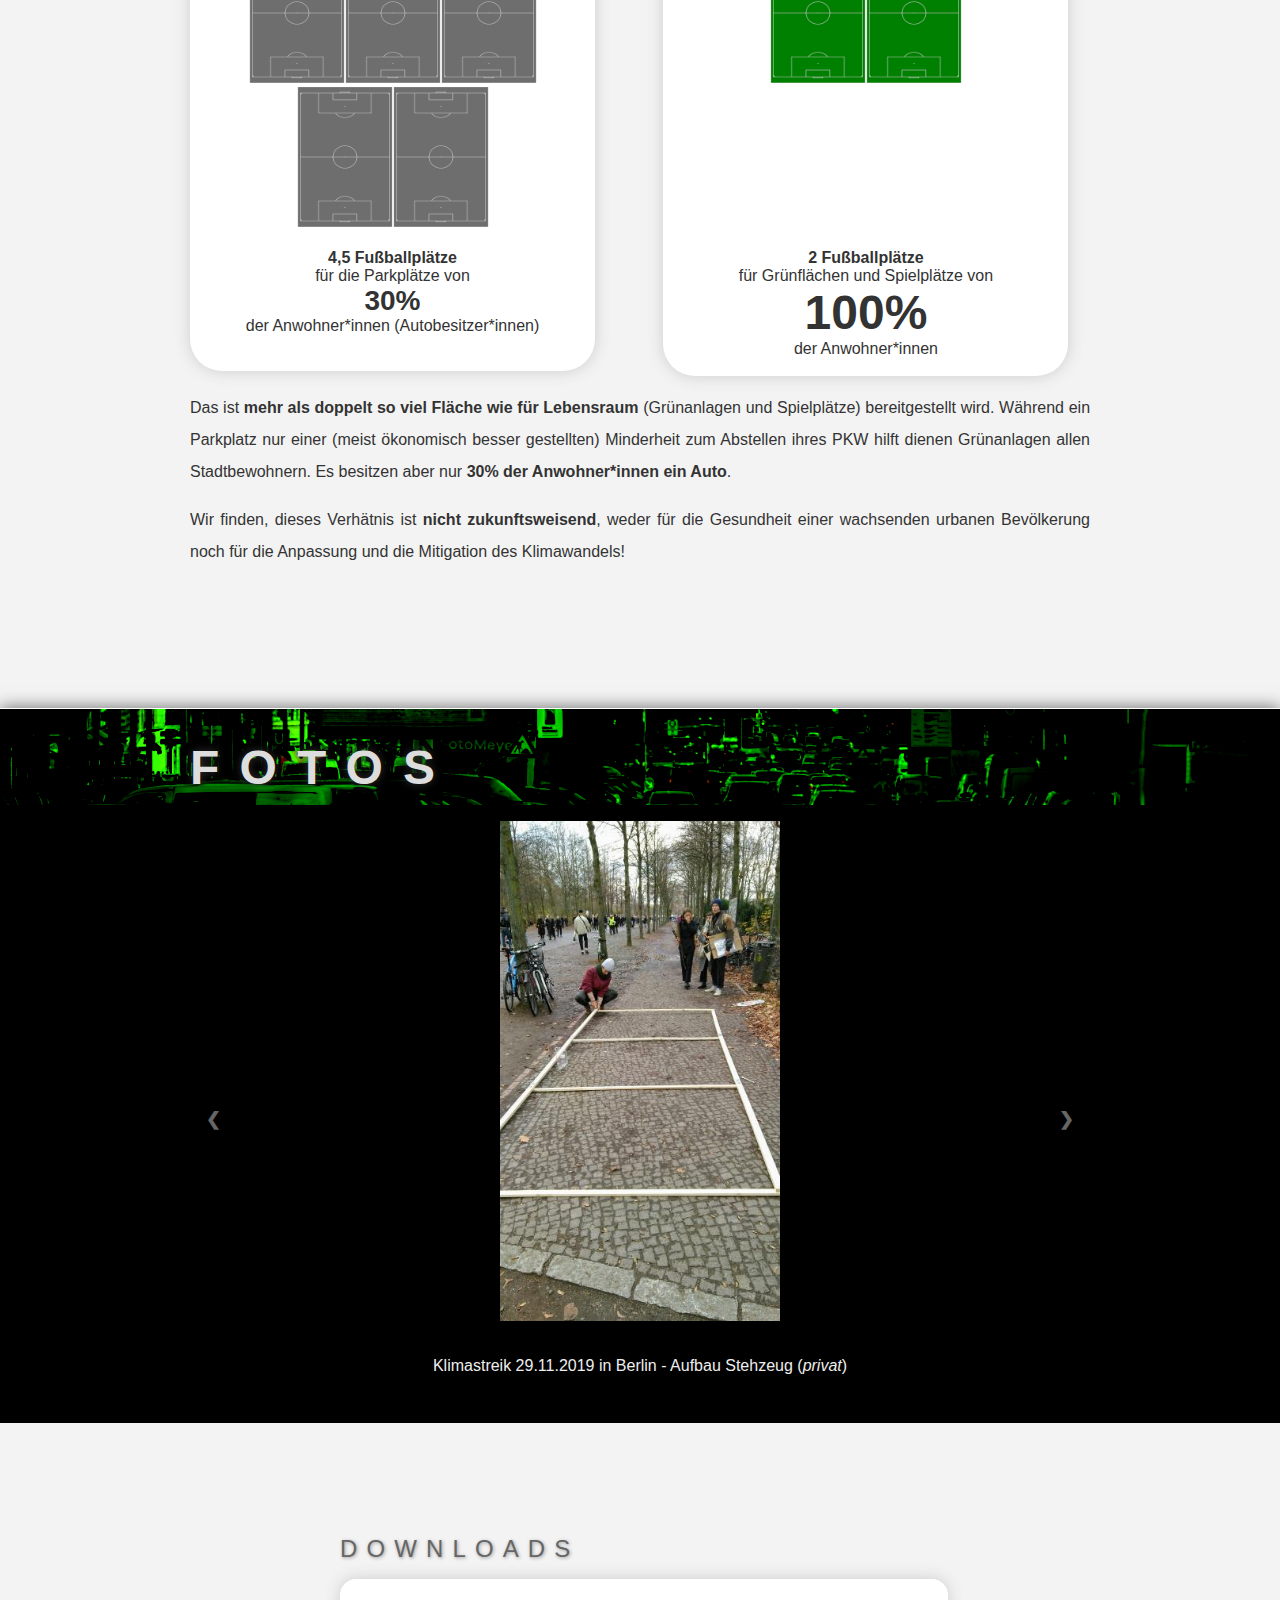
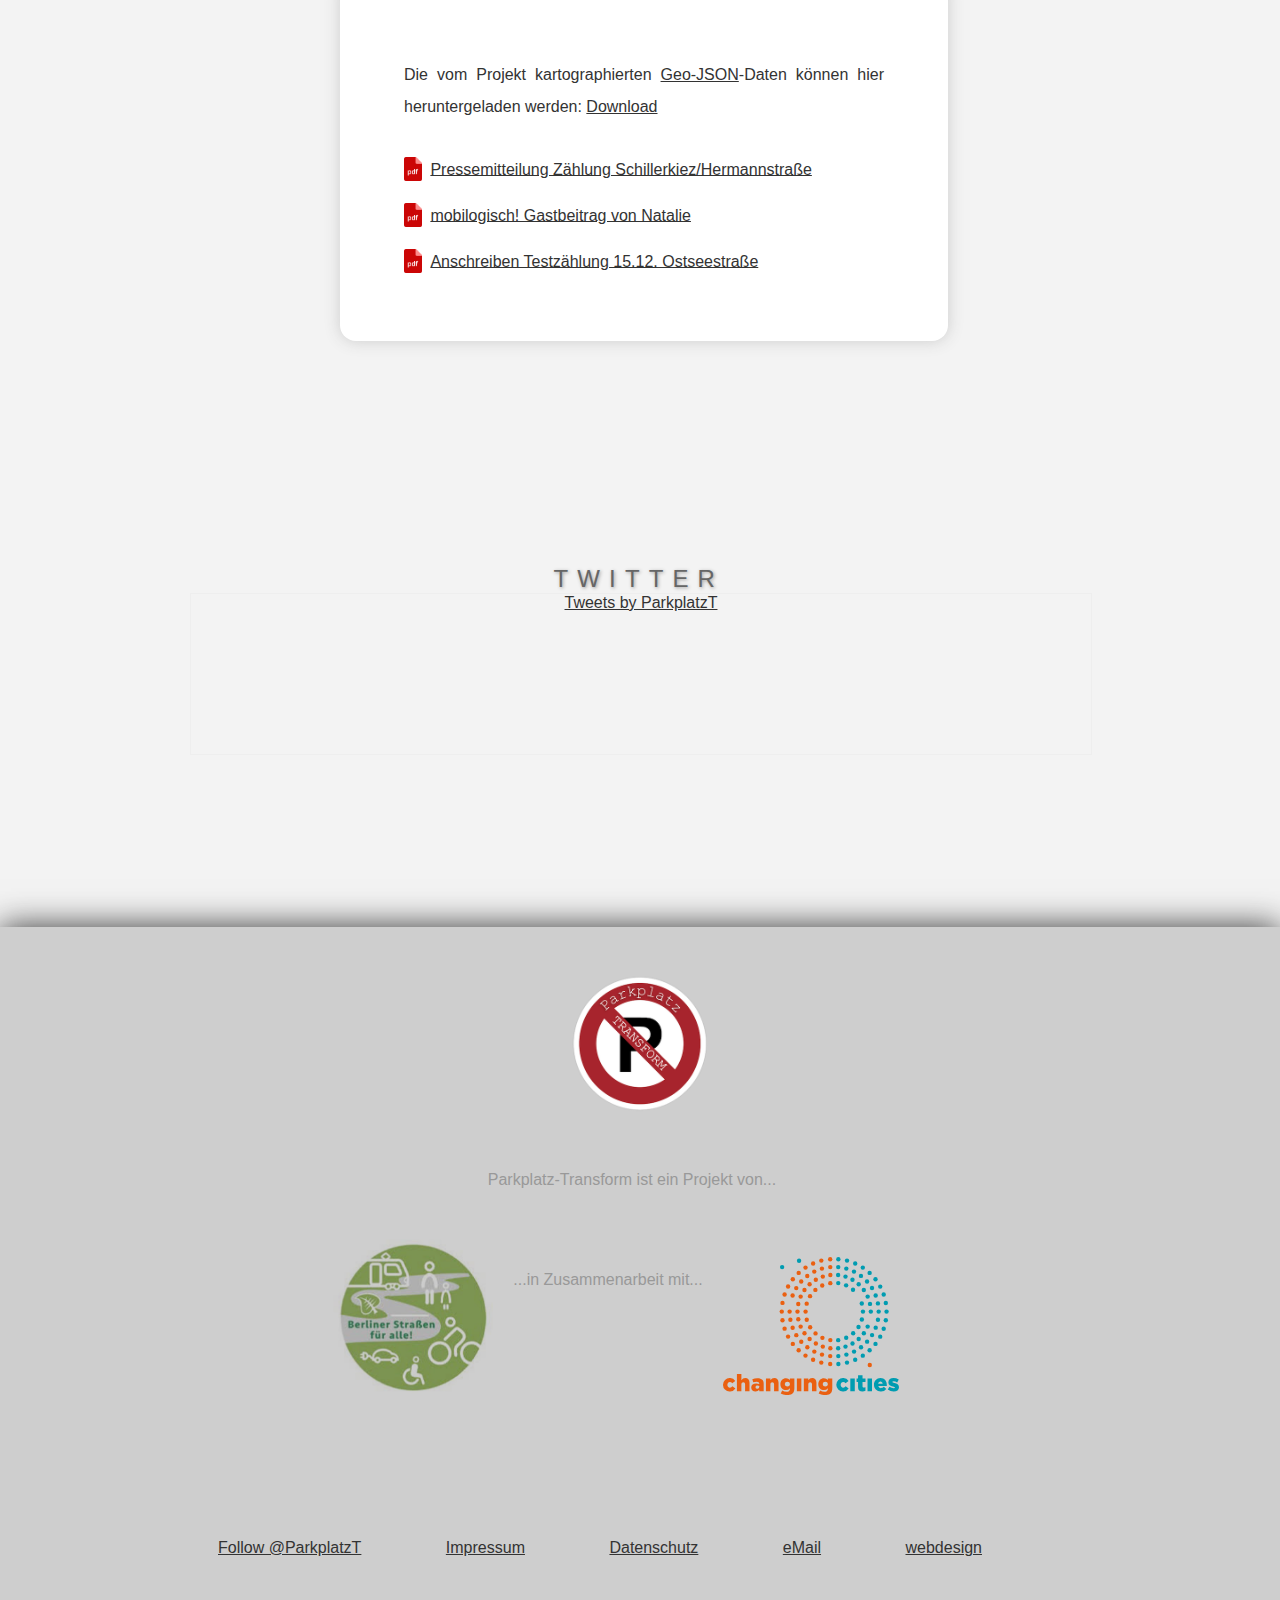
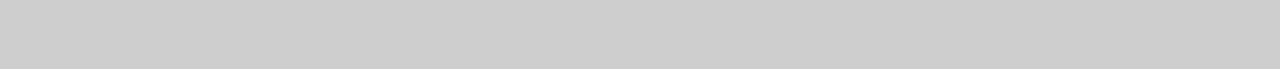
==== commit ad7ec91a: "removed "Auswertung"" ====
--- a/index.html
+++ b/index.html
@@ -262,6 +262,7 @@
 	<br>
 	<br>
 	<div class="column">
+  <!--
 	  <center>
 	  <h2 style="">Auswertung</h2>
 	  </center>
@@ -270,6 +271,7 @@
 	  Kontaktiert uns!
 	  Hier zwei Beispiele von Analysen, die wir gemeinsam mit lokalen Initiativen vorbereitet haben:
 	  </p>
+    -->
     <div style="display: table; box-shadow: 0em 0em 1em #ccc;  border 1px solid black; border-radius: 2em; background-color: #fff; padding: 2em; text-align: center; display: inline-block; vertical-align: top;">
 
 		  <a id='pres-prev' style='display: table-cell; vertical-align: middle; font-size: 2em; cursor: pointer; text-decoration: none;'>&#xab; </a>
@@ -277,6 +279,10 @@
 		  <a id='pres-next' style='display: table-cell; vertical-align: middle; font-size: 2em; cursor: pointer; text-decoration: none;'>&#xbb; </a>
 	  </div>
 	</div>
+  <br>
+  <br>
+  <br>
+  <br>
 
 	  </div>
 
